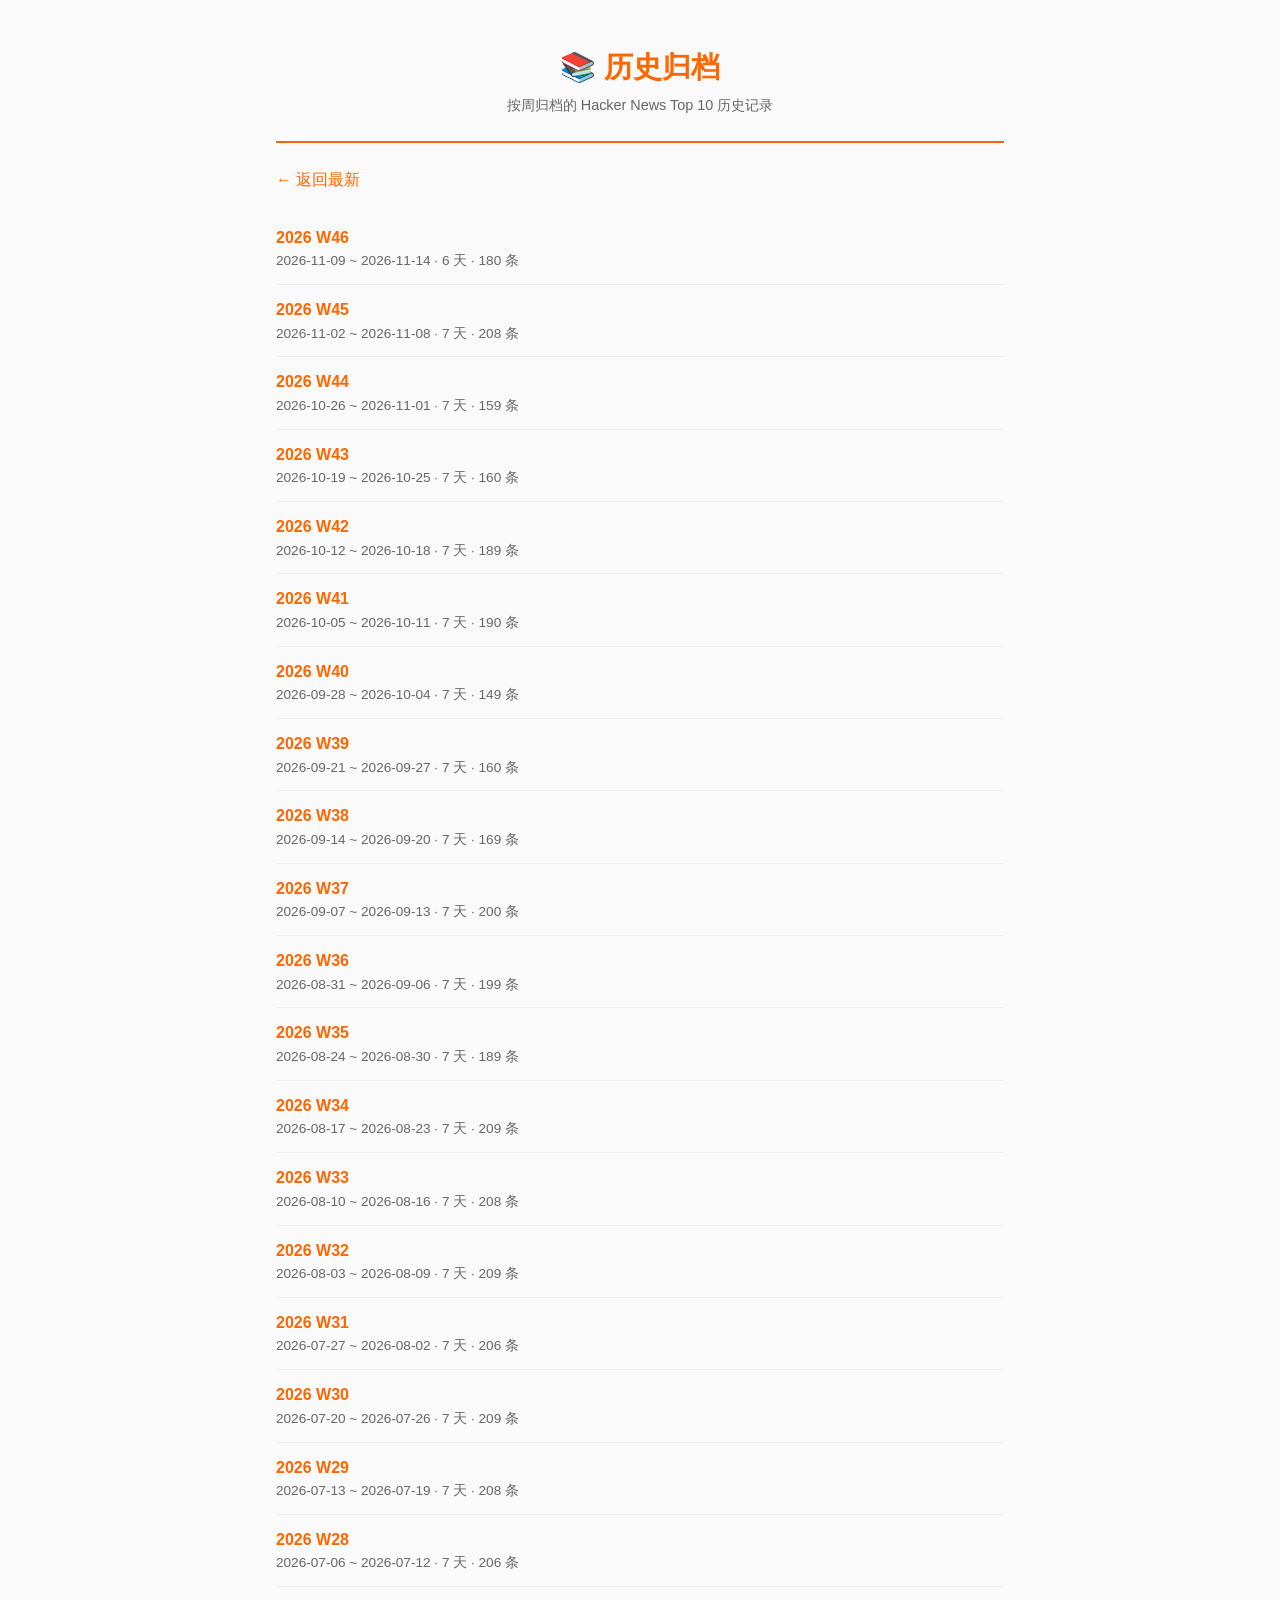
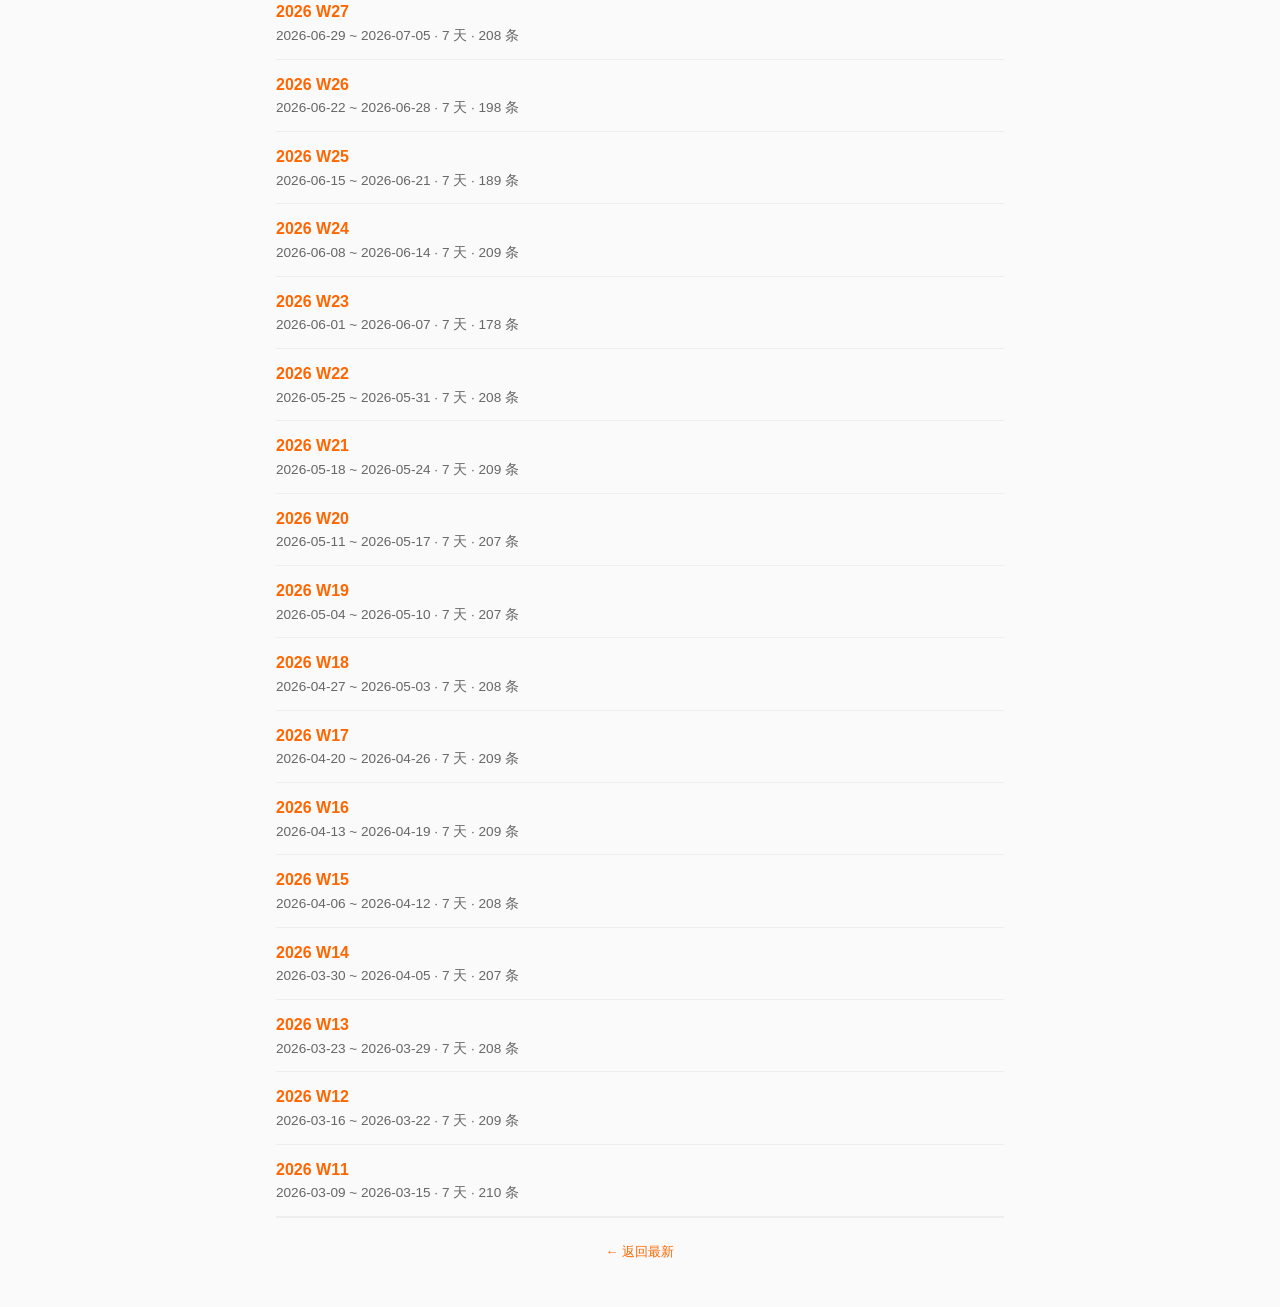
==== hn/history/index.html @ 6e71a52e "📰 Update HN Top 10 - 2026-11-22 02:37" ====
<!DOCTYPE html>
<html lang="zh-CN">
<head>
  <meta charset="UTF-8">
  <meta name="viewport" content="width=device-width, initial-scale=1.0">
  <title>HN Daily - 历史归档</title>
  <style>
    :root {
      --bg: #fafafa; --card-bg: #fff; --text: #1a1a1a;
      --text-secondary: #666; --accent: #ff6600; --border: #eee;
      --tag-bg: #fff3e6; --tag-text: #cc5200;
    }
    @media (prefers-color-scheme: dark) {
      :root {
        --bg: #1a1a1a; --card-bg: #2a2a2a; --text: #e0e0e0;
        --text-secondary: #999; --border: #333;
        --tag-bg: #3a2a1a; --tag-text: #ff9944;
      }
    }
    * { margin: 0; padding: 0; box-sizing: border-box; }
    body {
      font-family: -apple-system, BlinkMacSystemFont, "Segoe UI", Roboto, sans-serif;
      background: var(--bg); color: var(--text);
      line-height: 1.6; max-width: 760px; margin: 0 auto; padding: 20px 16px;
    }
    header { text-align: center; padding: 24px 0; border-bottom: 2px solid var(--accent); margin-bottom: 24px; }
    header h1 { font-size: 1.8em; color: var(--accent); }
    header p { color: var(--text-secondary); font-size: 0.9em; margin-top: 4px; }
    .date-nav { position: sticky; top: 0; z-index: 100; background: var(--bg); padding: 10px 0; margin-bottom: 16px; display: flex; gap: 8px; flex-wrap: wrap; justify-content: center; border-bottom: 1px solid var(--border); }
    .date-nav-item { display: inline-block; padding: 4px 14px; border-radius: 16px; background: var(--card-bg); color: var(--text); text-decoration: none; font-size: 0.85em; font-weight: 500; border: 1px solid var(--border); transition: all 0.15s; }
    .date-nav-item:hover, .date-nav-item:target { background: var(--accent); color: #fff; border-color: var(--accent); }
    .day-section { margin-bottom: 32px; scroll-margin-top: 60px; }
    .day-section > h2 { font-size: 1.2em; padding: 8px 0; border-bottom: 1px solid var(--border); margin-bottom: 12px; }
    .period { margin-bottom: 20px; }
    .period h3 { font-size: 1em; margin-bottom: 8px; display: flex; align-items: center; gap: 8px; }
    .update-time { font-size: 0.8em; color: var(--text-secondary); font-weight: normal; }
    .ai-summary { background: linear-gradient(135deg, var(--tag-bg), var(--card-bg)); border-radius: 10px; padding: 12px 16px; margin-bottom: 12px; font-size: 0.92em; line-height: 1.7; border: 1px solid var(--border); }
    .insights { background: var(--card-bg); border-left: 3px solid var(--accent); padding: 10px 14px; margin-bottom: 12px; border-radius: 0 8px 8px 0; font-size: 0.85em; }
    .insight-tags { margin-bottom: 4px; }
    .insight-stats { color: var(--text-secondary); }
    .insight-stats b { color: var(--accent); }
    .insight-domains { color: var(--text-secondary); margin-top: 2px; }
    .insight-domains code { background: var(--tag-bg); padding: 1px 5px; border-radius: 3px; font-size: 0.9em; }
    .tag { display: inline-block; background: var(--tag-bg); color: var(--tag-text); padding: 2px 8px; border-radius: 10px; font-size: 0.75em; font-weight: 500; }
    .tag-sm { display: inline-block; background: var(--tag-bg); color: var(--tag-text); padding: 1px 6px; border-radius: 8px; font-size: 0.7em; }
    .story-tags { margin-left: 4px; }
    .story { display: flex; align-items: flex-start; gap: 12px; padding: 10px 12px; background: var(--card-bg); border-radius: 8px; margin-bottom: 6px; transition: transform 0.1s; }
    .story:hover { transform: translateX(4px); }
    .rank { font-size: 1.1em; font-weight: bold; color: var(--accent); min-width: 24px; text-align: center; padding-top: 2px; }
    .story-content { flex: 1; min-width: 0; }
    .story-title { color: var(--text); text-decoration: none; font-weight: 500; font-size: 0.95em; display: inline; }
    .story-title:hover { color: var(--accent); }
    .story-summary { color: var(--text-secondary); font-size: 0.83em; margin-top: 3px; line-height: 1.5; }
    .story-meta { display: flex; flex-wrap: wrap; gap: 10px; font-size: 0.8em; color: var(--text-secondary); margin-top: 4px; }
    .story-meta a { color: var(--text-secondary); text-decoration: none; }
    .story-meta a:hover { color: var(--accent); }
    .score { color: var(--accent); font-weight: 500; }
    .domain { font-size: 0.9em; }
    .trending-section { background: var(--card-bg); border-radius: 12px; padding: 20px; margin-bottom: 32px; border: 1px solid var(--border); }
    .trending-section > h2 { font-size: 1.2em; margin-bottom: 16px; }
    .trending-block { margin-bottom: 18px; }
    .trending-block h3 { font-size: 1em; margin-bottom: 8px; }
    .trending-item { padding: 8px 0; border-bottom: 1px solid var(--border); }
    .trending-item:last-child { border-bottom: none; }
    .trending-item a { color: var(--text); text-decoration: none; font-weight: 500; }
    .trending-item a:hover { color: var(--accent); }
    .trending-meta { font-size: 0.8em; color: var(--text-secondary); margin-top: 2px; }
    .trending-timeline { font-size: 0.75em; color: var(--text-secondary); margin-top: 4px; word-break: break-all; }
    .trending-count { font-size: 0.8em; color: var(--text-secondary); }
    .topic-stories { margin-top: 4px; }
    .topic-story { font-size: 0.85em; padding: 2px 0; }
    .topic-story a { font-weight: normal; }
    .history-link { text-align: center; margin: 24px 0; }
    .history-link a { color: var(--accent); text-decoration: none; font-weight: 500; padding: 8px 20px; border: 1px solid var(--accent); border-radius: 20px; }
    .history-link a:hover { background: var(--accent); color: #fff; }
    footer { text-align: center; padding: 24px 0; color: var(--text-secondary); font-size: 0.8em; border-top: 1px solid var(--border); }
    footer a { color: var(--accent); text-decoration: none; }
    .history-week { padding: 12px 0; border-bottom: 1px solid var(--border); }
    .history-week h3 { font-size: 1em; color: var(--accent); }
    .history-meta { font-size: 0.85em; color: var(--text-secondary); }
    .back-link { margin-bottom: 20px; }
    .back-link a { color: var(--accent); text-decoration: none; }
</style>
</head>
<body>
  <header>
    <h1>📚 历史归档</h1>
    <p>按周归档的 Hacker News Top 10 历史记录</p>
  </header>
  <div class="back-link"><a href="../">← 返回最新</a></div>
  <main>

      <div class="history-week">
        <h3>2026 W46</h3>
        <div class="history-meta">2026-11-09 ~ 2026-11-14 · 6 天 · 180 条</div>
      </div>

      <div class="history-week">
        <h3>2026 W45</h3>
        <div class="history-meta">2026-11-02 ~ 2026-11-08 · 7 天 · 208 条</div>
      </div>

      <div class="history-week">
        <h3>2026 W44</h3>
        <div class="history-meta">2026-10-26 ~ 2026-11-01 · 7 天 · 159 条</div>
      </div>

      <div class="history-week">
        <h3>2026 W43</h3>
        <div class="history-meta">2026-10-19 ~ 2026-10-25 · 7 天 · 160 条</div>
      </div>

      <div class="history-week">
        <h3>2026 W42</h3>
        <div class="history-meta">2026-10-12 ~ 2026-10-18 · 7 天 · 189 条</div>
      </div>

      <div class="history-week">
        <h3>2026 W41</h3>
        <div class="history-meta">2026-10-05 ~ 2026-10-11 · 7 天 · 190 条</div>
      </div>

      <div class="history-week">
        <h3>2026 W40</h3>
        <div class="history-meta">2026-09-28 ~ 2026-10-04 · 7 天 · 149 条</div>
      </div>

      <div class="history-week">
        <h3>2026 W39</h3>
        <div class="history-meta">2026-09-21 ~ 2026-09-27 · 7 天 · 160 条</div>
      </div>

      <div class="history-week">
        <h3>2026 W38</h3>
        <div class="history-meta">2026-09-14 ~ 2026-09-20 · 7 天 · 169 条</div>
      </div>

      <div class="history-week">
        <h3>2026 W37</h3>
        <div class="history-meta">2026-09-07 ~ 2026-09-13 · 7 天 · 200 条</div>
      </div>

      <div class="history-week">
        <h3>2026 W36</h3>
        <div class="history-meta">2026-08-31 ~ 2026-09-06 · 7 天 · 199 条</div>
      </div>

      <div class="history-week">
        <h3>2026 W35</h3>
        <div class="history-meta">2026-08-24 ~ 2026-08-30 · 7 天 · 189 条</div>
      </div>

      <div class="history-week">
        <h3>2026 W34</h3>
        <div class="history-meta">2026-08-17 ~ 2026-08-23 · 7 天 · 209 条</div>
      </div>

      <div class="history-week">
        <h3>2026 W33</h3>
        <div class="history-meta">2026-08-10 ~ 2026-08-16 · 7 天 · 208 条</div>
      </div>

      <div class="history-week">
        <h3>2026 W32</h3>
        <div class="history-meta">2026-08-03 ~ 2026-08-09 · 7 天 · 209 条</div>
      </div>

      <div class="history-week">
        <h3>2026 W31</h3>
        <div class="history-meta">2026-07-27 ~ 2026-08-02 · 7 天 · 206 条</div>
      </div>

      <div class="history-week">
        <h3>2026 W30</h3>
        <div class="history-meta">2026-07-20 ~ 2026-07-26 · 7 天 · 209 条</div>
      </div>

      <div class="history-week">
        <h3>2026 W29</h3>
        <div class="history-meta">2026-07-13 ~ 2026-07-19 · 7 天 · 208 条</div>
      </div>

      <div class="history-week">
        <h3>2026 W28</h3>
        <div class="history-meta">2026-07-06 ~ 2026-07-12 · 7 天 · 206 条</div>
      </div>

      <div class="history-week">
        <h3>2026 W27</h3>
        <div class="history-meta">2026-06-29 ~ 2026-07-05 · 7 天 · 208 条</div>
      </div>

      <div class="history-week">
        <h3>2026 W26</h3>
        <div class="history-meta">2026-06-22 ~ 2026-06-28 · 7 天 · 198 条</div>
      </div>

      <div class="history-week">
        <h3>2026 W25</h3>
        <div class="history-meta">2026-06-15 ~ 2026-06-21 · 7 天 · 189 条</div>
      </div>

      <div class="history-week">
        <h3>2026 W24</h3>
        <div class="history-meta">2026-06-08 ~ 2026-06-14 · 7 天 · 209 条</div>
      </div>

      <div class="history-week">
        <h3>2026 W23</h3>
        <div class="history-meta">2026-06-01 ~ 2026-06-07 · 7 天 · 178 条</div>
      </div>

      <div class="history-week">
        <h3>2026 W22</h3>
        <div class="history-meta">2026-05-25 ~ 2026-05-31 · 7 天 · 208 条</div>
      </div>

      <div class="history-week">
        <h3>2026 W21</h3>
        <div class="history-meta">2026-05-18 ~ 2026-05-24 · 7 天 · 209 条</div>
      </div>

      <div class="history-week">
        <h3>2026 W20</h3>
        <div class="history-meta">2026-05-11 ~ 2026-05-17 · 7 天 · 207 条</div>
      </div>

      <div class="history-week">
        <h3>2026 W19</h3>
        <div class="history-meta">2026-05-04 ~ 2026-05-10 · 7 天 · 207 条</div>
      </div>

      <div class="history-week">
        <h3>2026 W18</h3>
        <div class="history-meta">2026-04-27 ~ 2026-05-03 · 7 天 · 208 条</div>
      </div>

      <div class="history-week">
        <h3>2026 W17</h3>
        <div class="history-meta">2026-04-20 ~ 2026-04-26 · 7 天 · 209 条</div>
      </div>

      <div class="history-week">
        <h3>2026 W16</h3>
        <div class="history-meta">2026-04-13 ~ 2026-04-19 · 7 天 · 209 条</div>
      </div>

      <div class="history-week">
        <h3>2026 W15</h3>
        <div class="history-meta">2026-04-06 ~ 2026-04-12 · 7 天 · 208 条</div>
      </div>

      <div class="history-week">
        <h3>2026 W14</h3>
        <div class="history-meta">2026-03-30 ~ 2026-04-05 · 7 天 · 207 条</div>
      </div>

      <div class="history-week">
        <h3>2026 W13</h3>
        <div class="history-meta">2026-03-23 ~ 2026-03-29 · 7 天 · 208 条</div>
      </div>

      <div class="history-week">
        <h3>2026 W12</h3>
        <div class="history-meta">2026-03-16 ~ 2026-03-22 · 7 天 · 209 条</div>
      </div>

      <div class="history-week">
        <h3>2026 W11</h3>
        <div class="history-meta">2026-03-09 ~ 2026-03-15 · 7 天 · 210 条</div>
      </div>
  </main>
  <footer>
    <a href="../">← 返回最新</a>
  </footer>
</body>
</html>
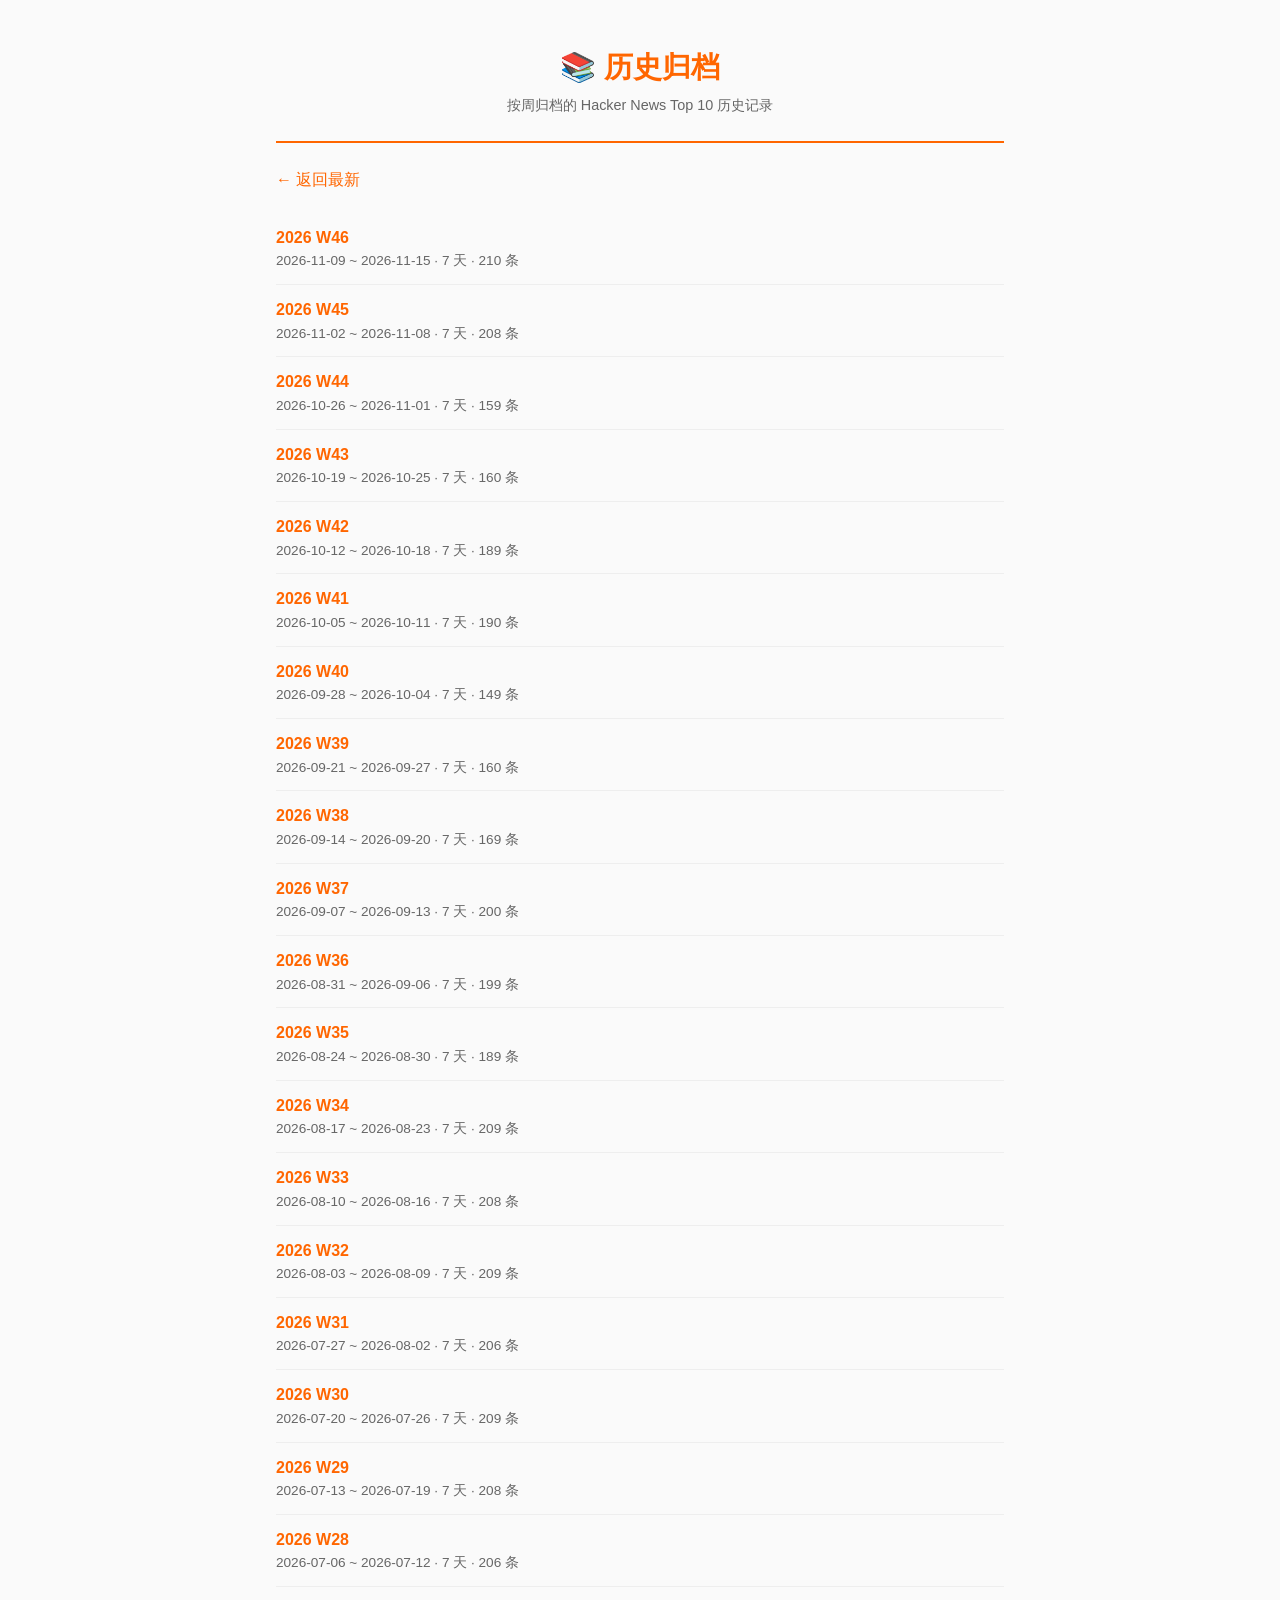
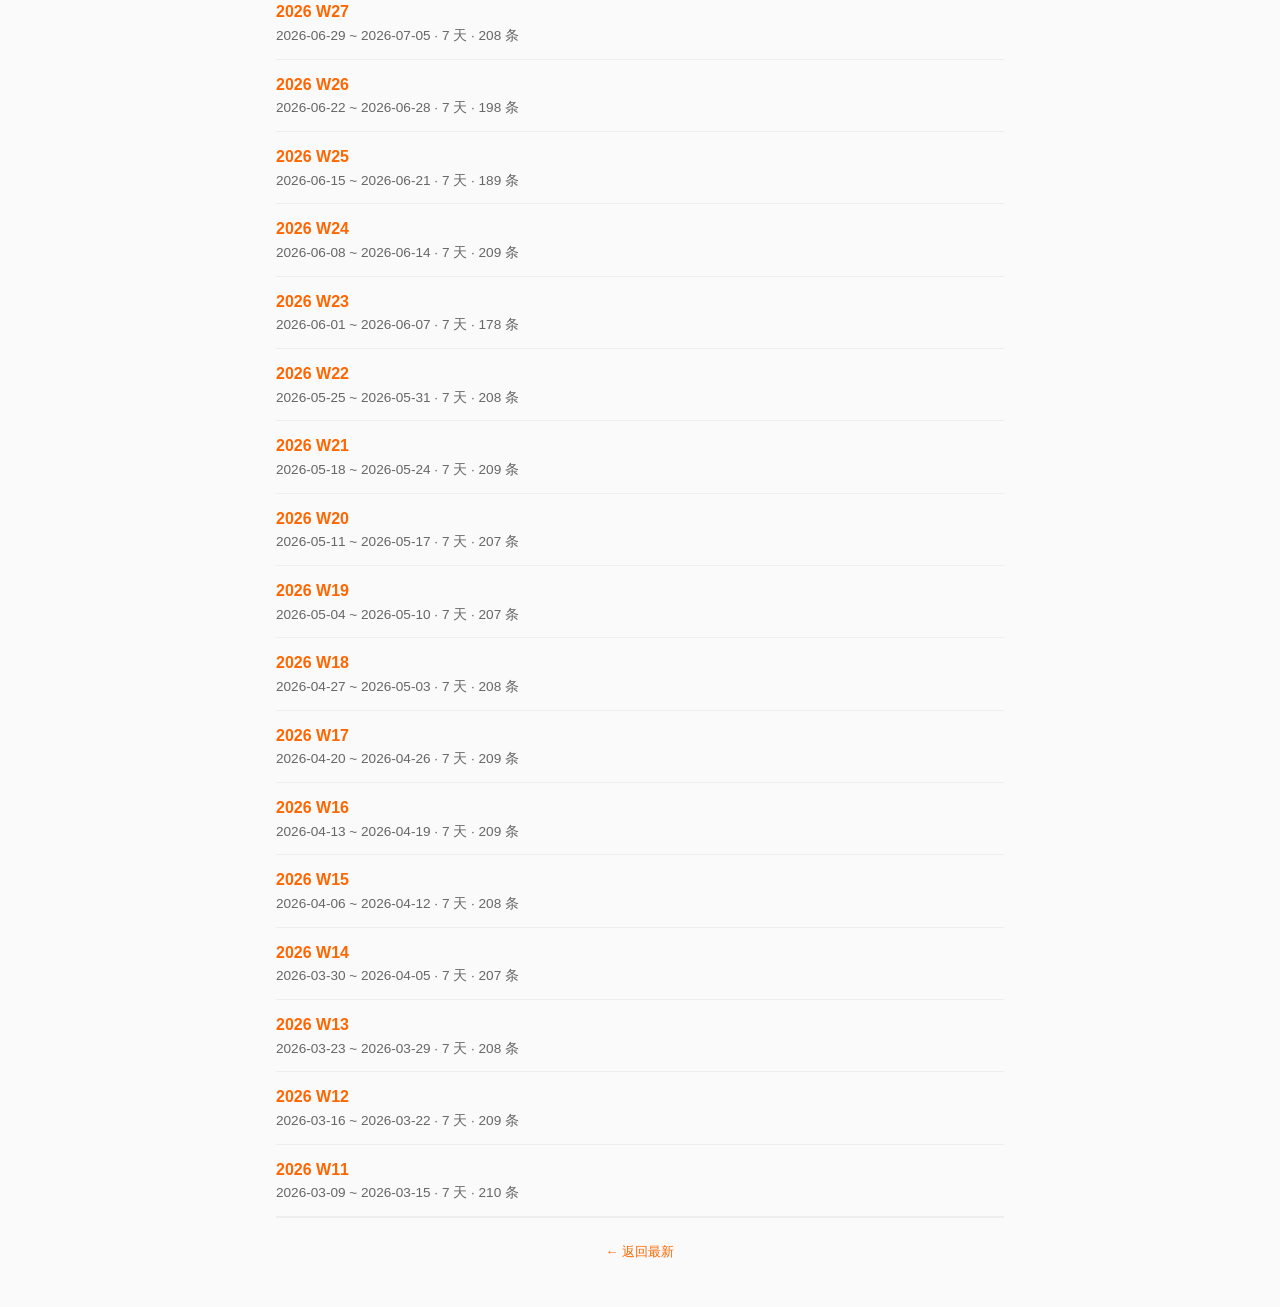
==== commit 1ff54747: "📰 Update HN Top 10 - 2026-11-23 02:57" ====
--- a/hn/history/index.html
+++ b/hn/history/index.html
@@ -92,7 +92,7 @@
 
       <div class="history-week">
         <h3>2026 W46</h3>
-        <div class="history-meta">2026-11-09 ~ 2026-11-14 · 6 天 · 180 条</div>
+        <div class="history-meta">2026-11-09 ~ 2026-11-15 · 7 天 · 210 条</div>
       </div>
 
       <div class="history-week">
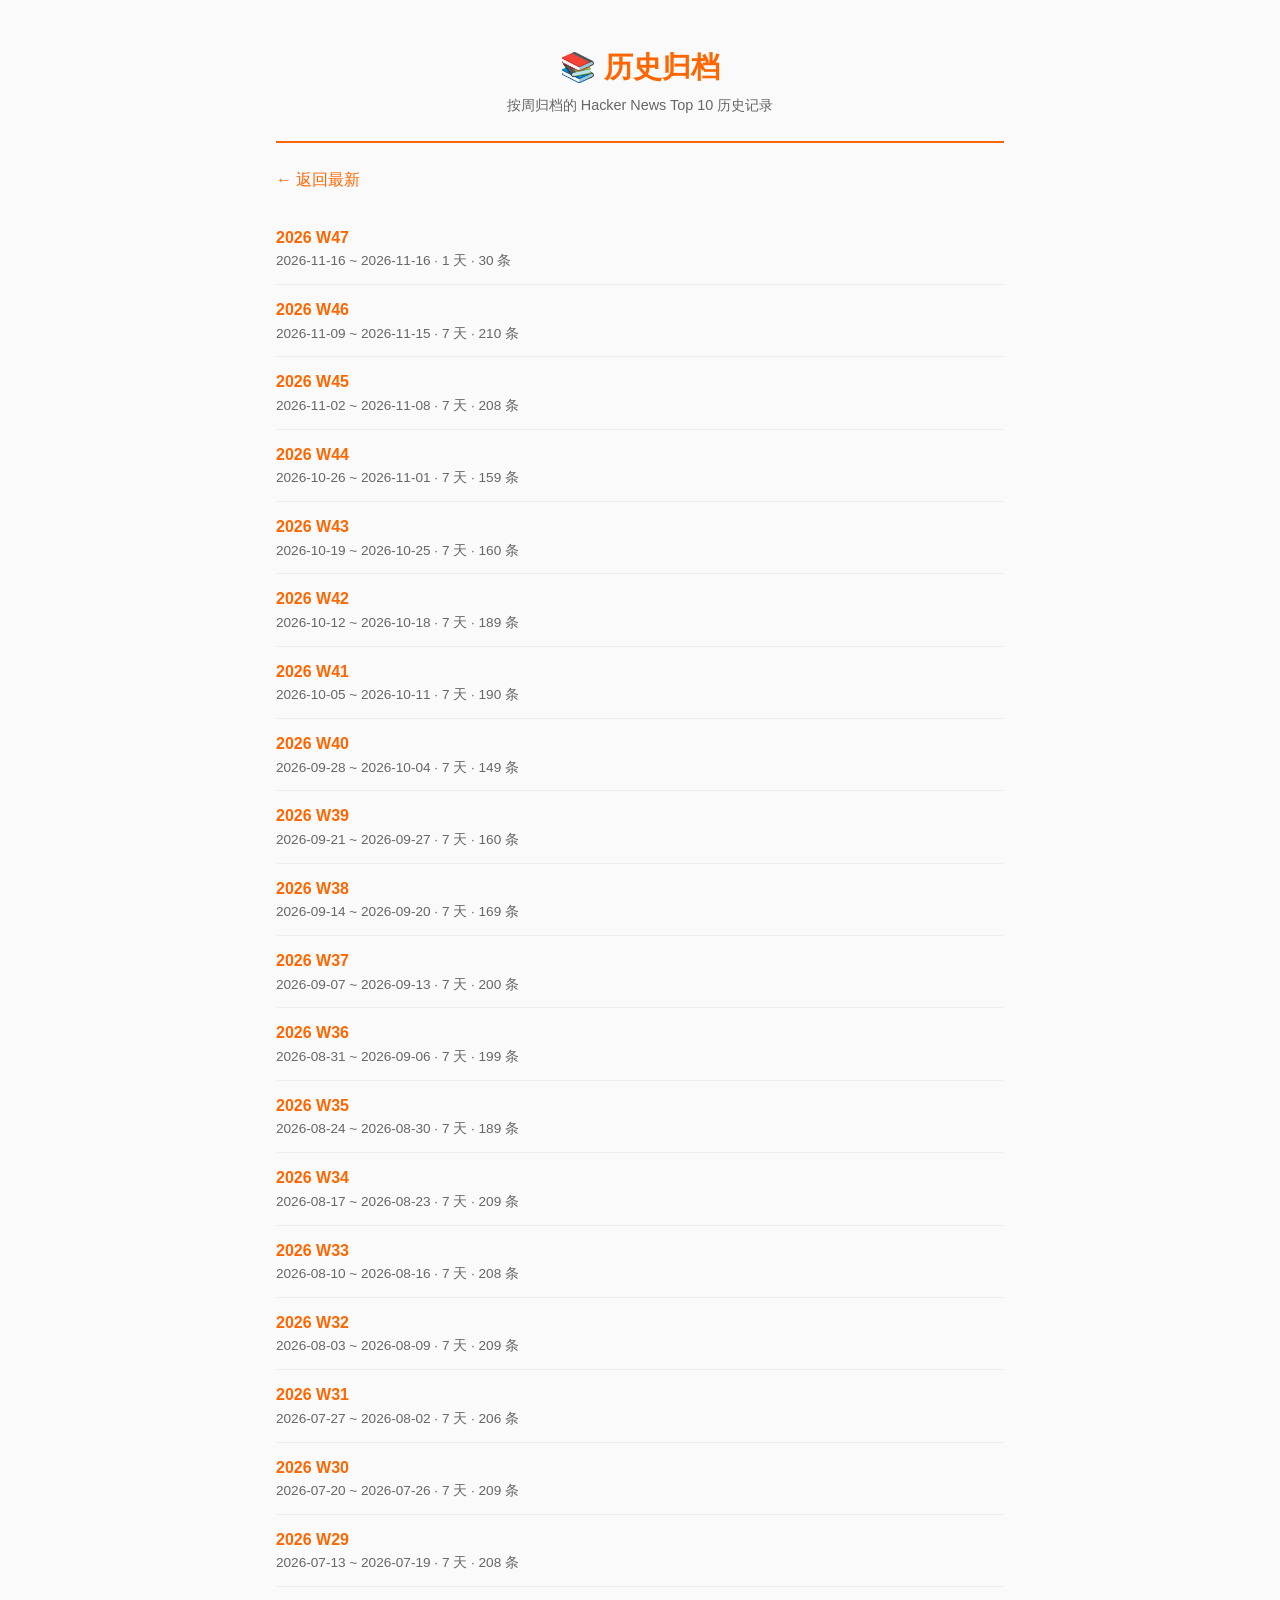
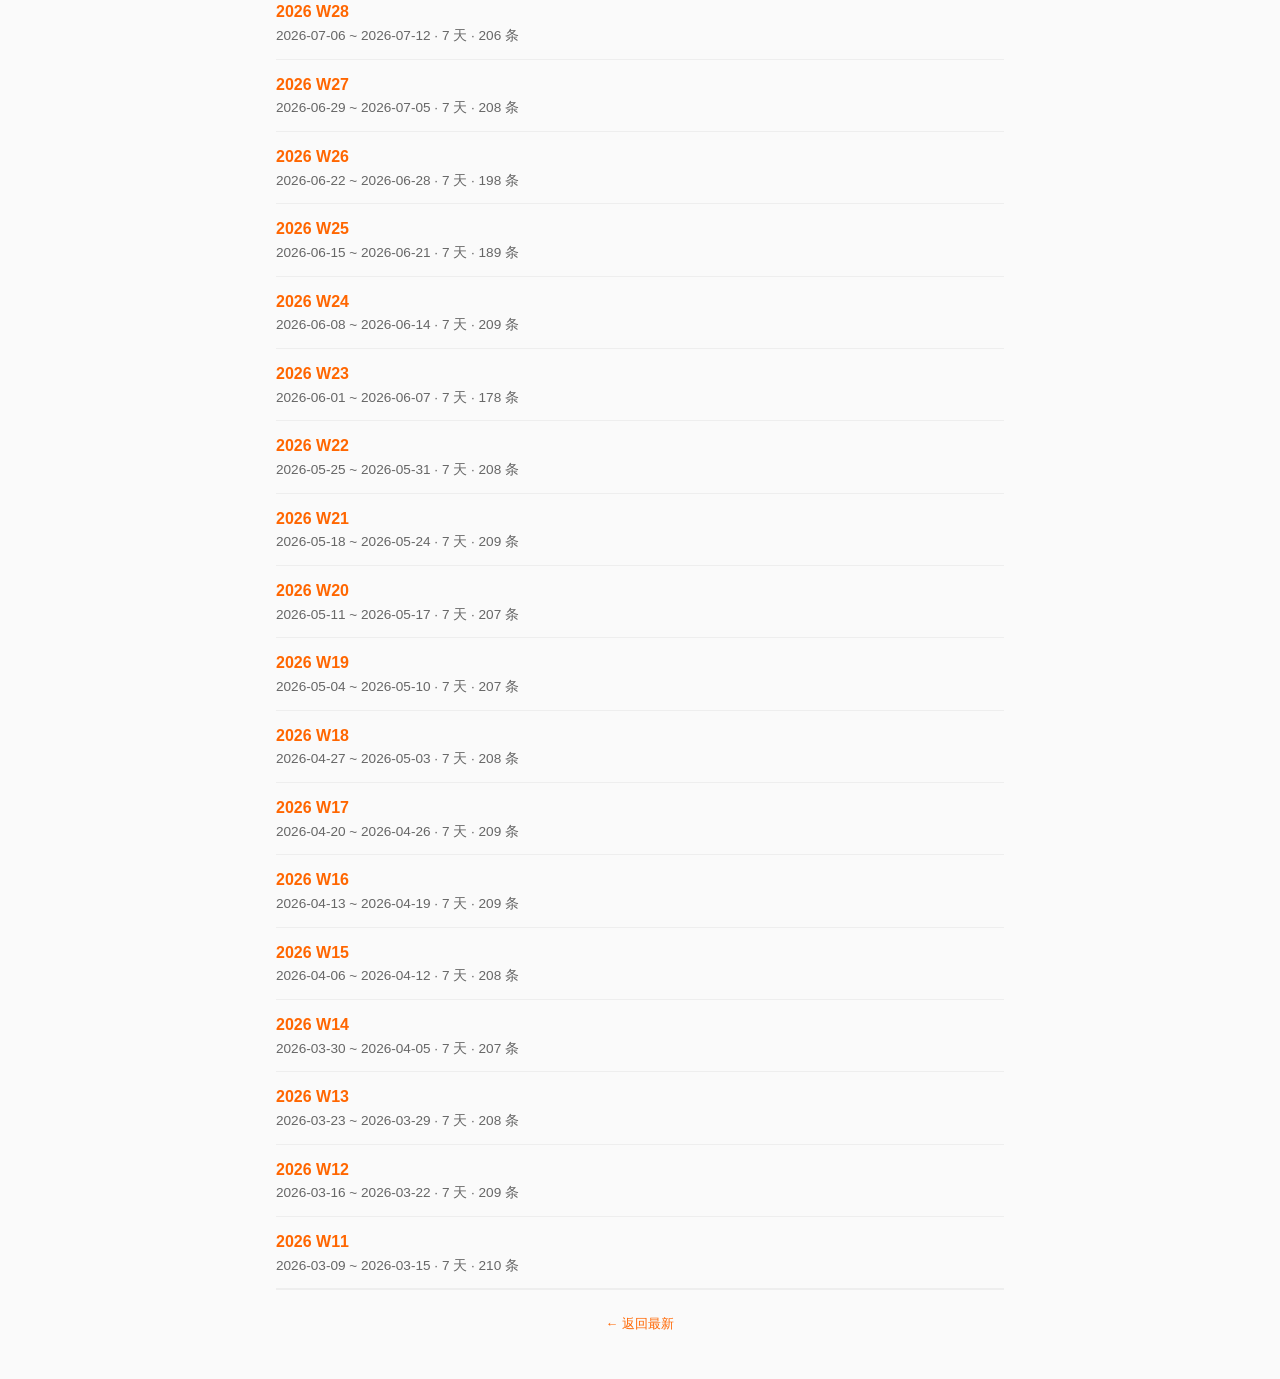
==== commit 14ac52a0: "📰 Update HN Top 10 - 2026-11-24 07:17" ====
--- a/hn/history/index.html
+++ b/hn/history/index.html
@@ -91,6 +91,11 @@
   <main>
 
       <div class="history-week">
+        <h3>2026 W47</h3>
+        <div class="history-meta">2026-11-16 ~ 2026-11-16 · 1 天 · 30 条</div>
+      </div>
+
+      <div class="history-week">
         <h3>2026 W46</h3>
         <div class="history-meta">2026-11-09 ~ 2026-11-15 · 7 天 · 210 条</div>
       </div>
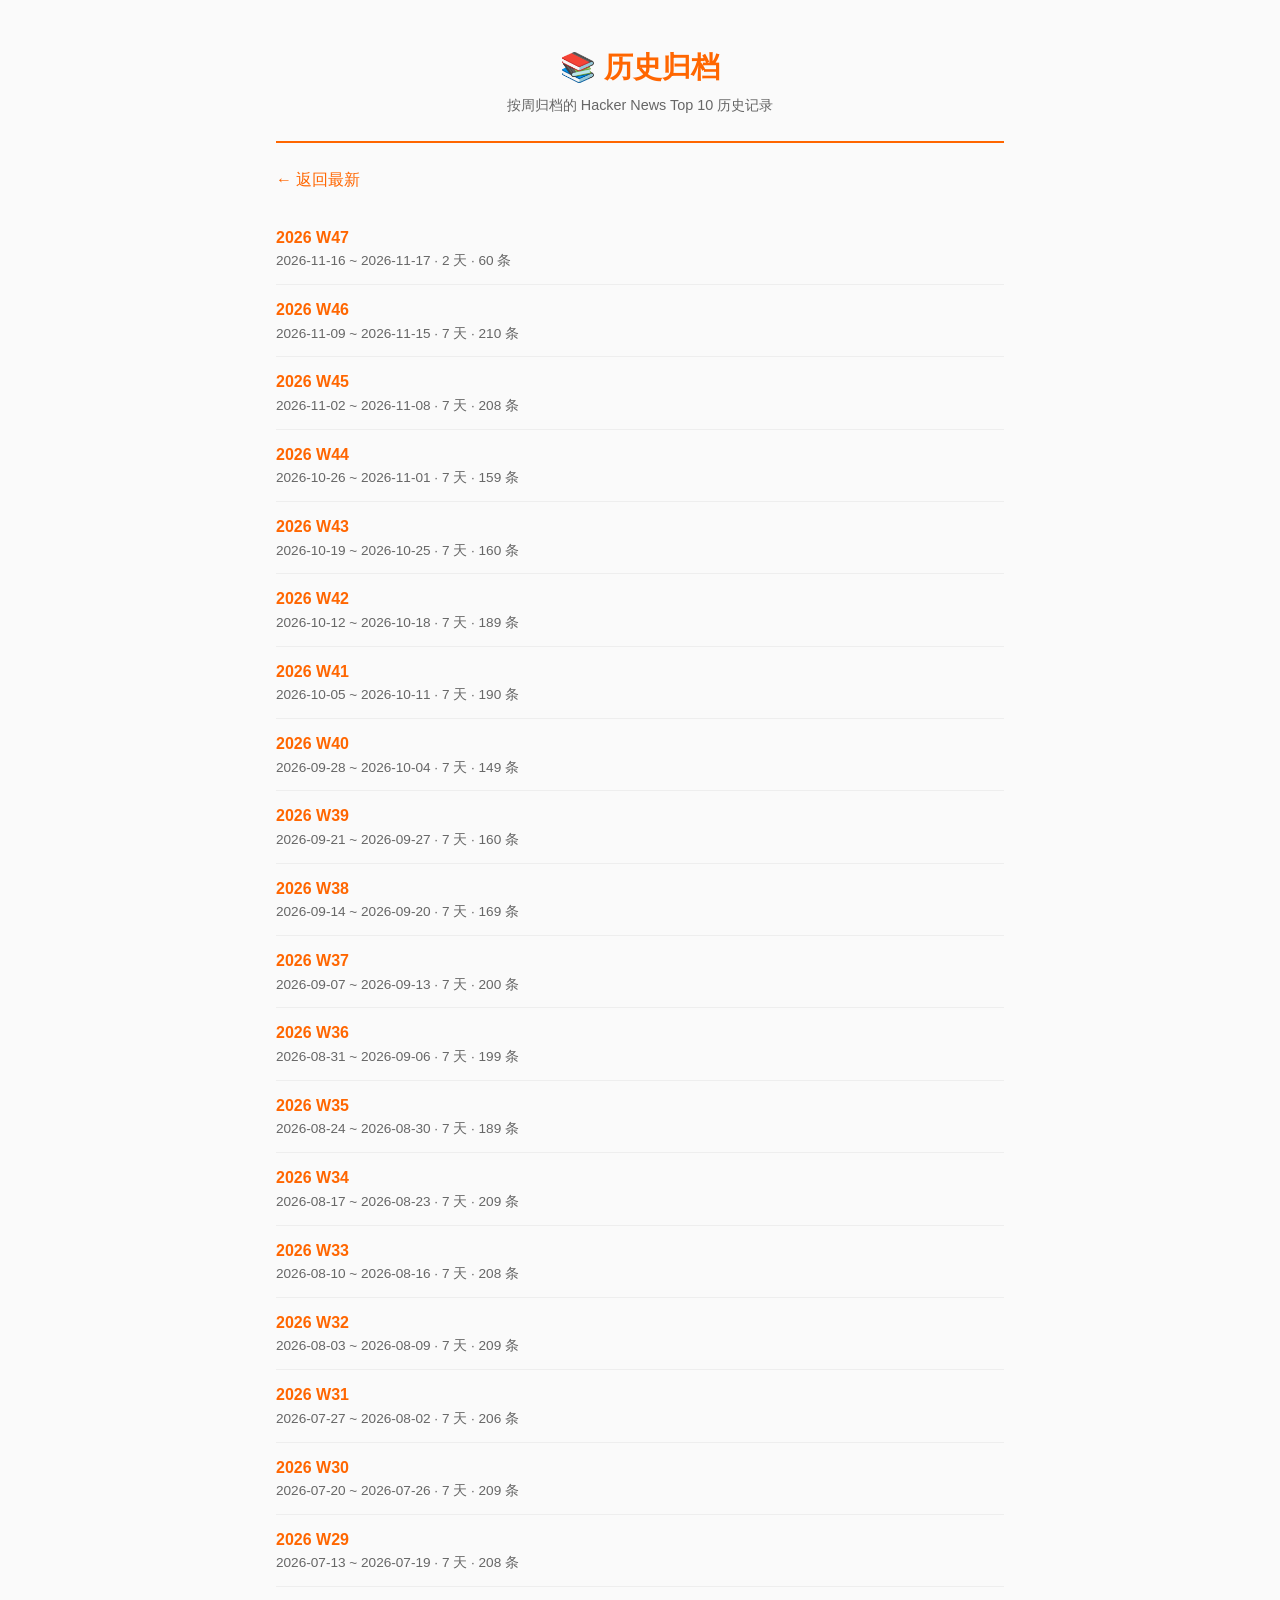
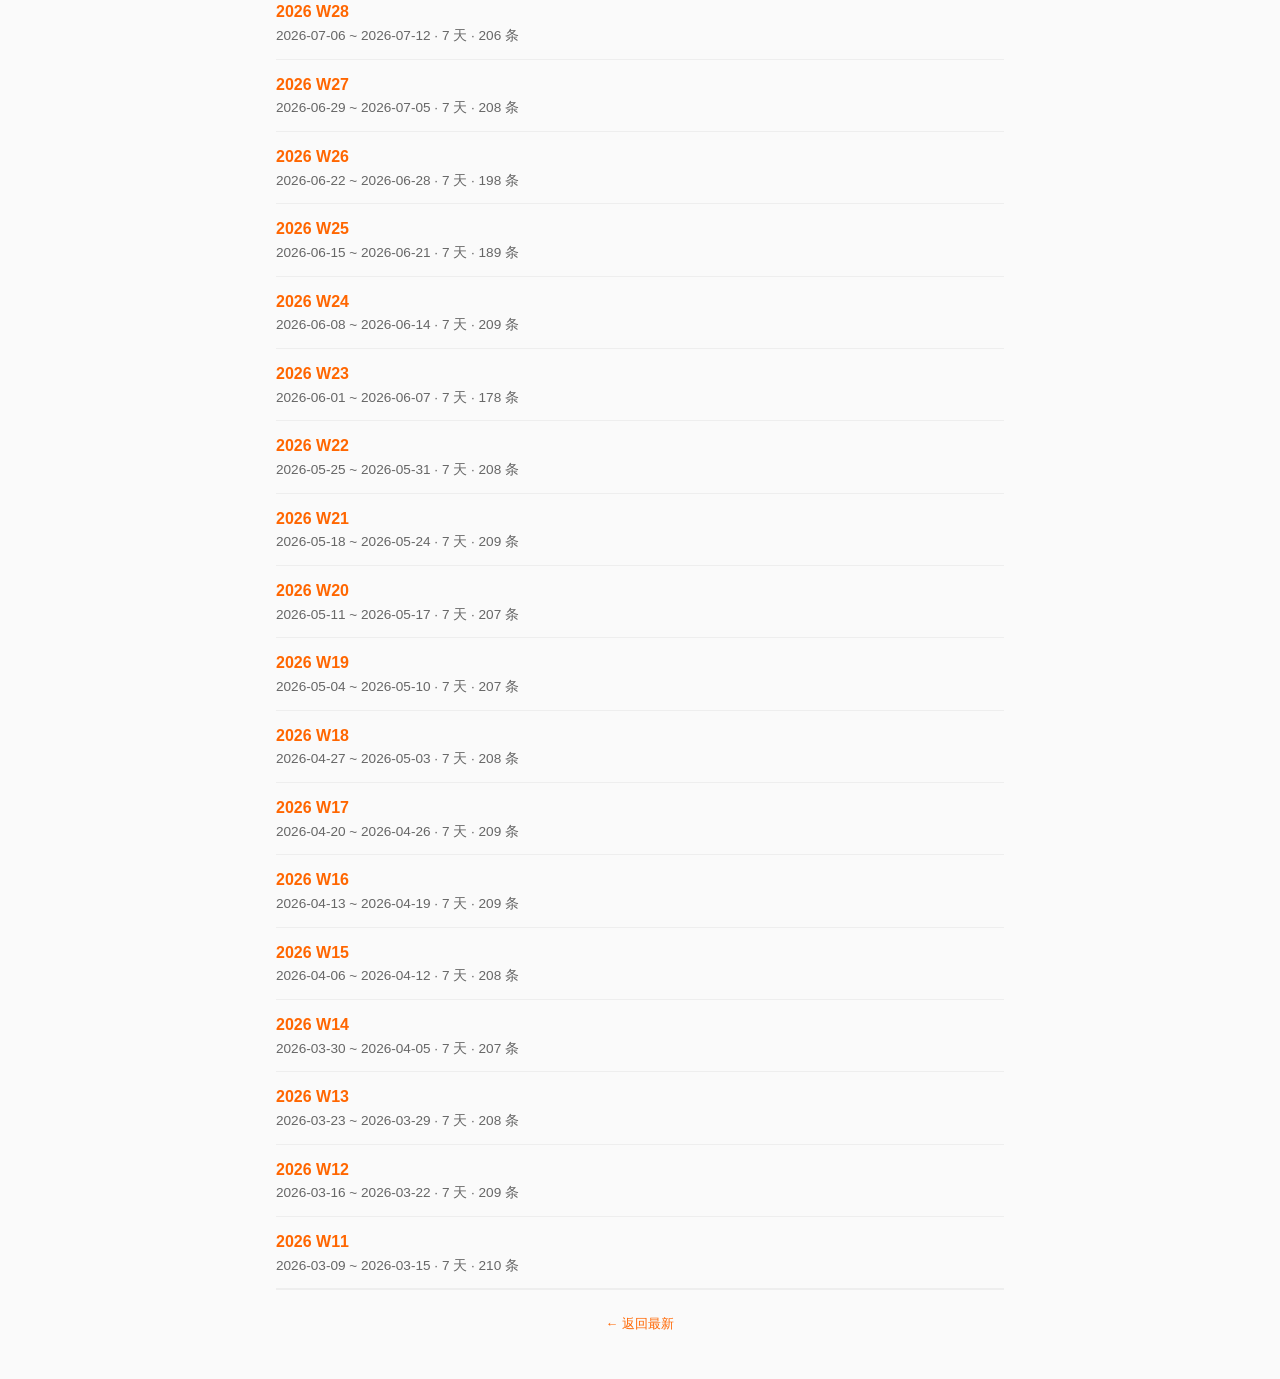
==== commit f47e693d: "📰 Update HN Top 10 - 2026-11-25 05:51" ====
--- a/hn/history/index.html
+++ b/hn/history/index.html
@@ -92,7 +92,7 @@
 
       <div class="history-week">
         <h3>2026 W47</h3>
-        <div class="history-meta">2026-11-16 ~ 2026-11-16 · 1 天 · 30 条</div>
+        <div class="history-meta">2026-11-16 ~ 2026-11-17 · 2 天 · 60 条</div>
       </div>
 
       <div class="history-week">
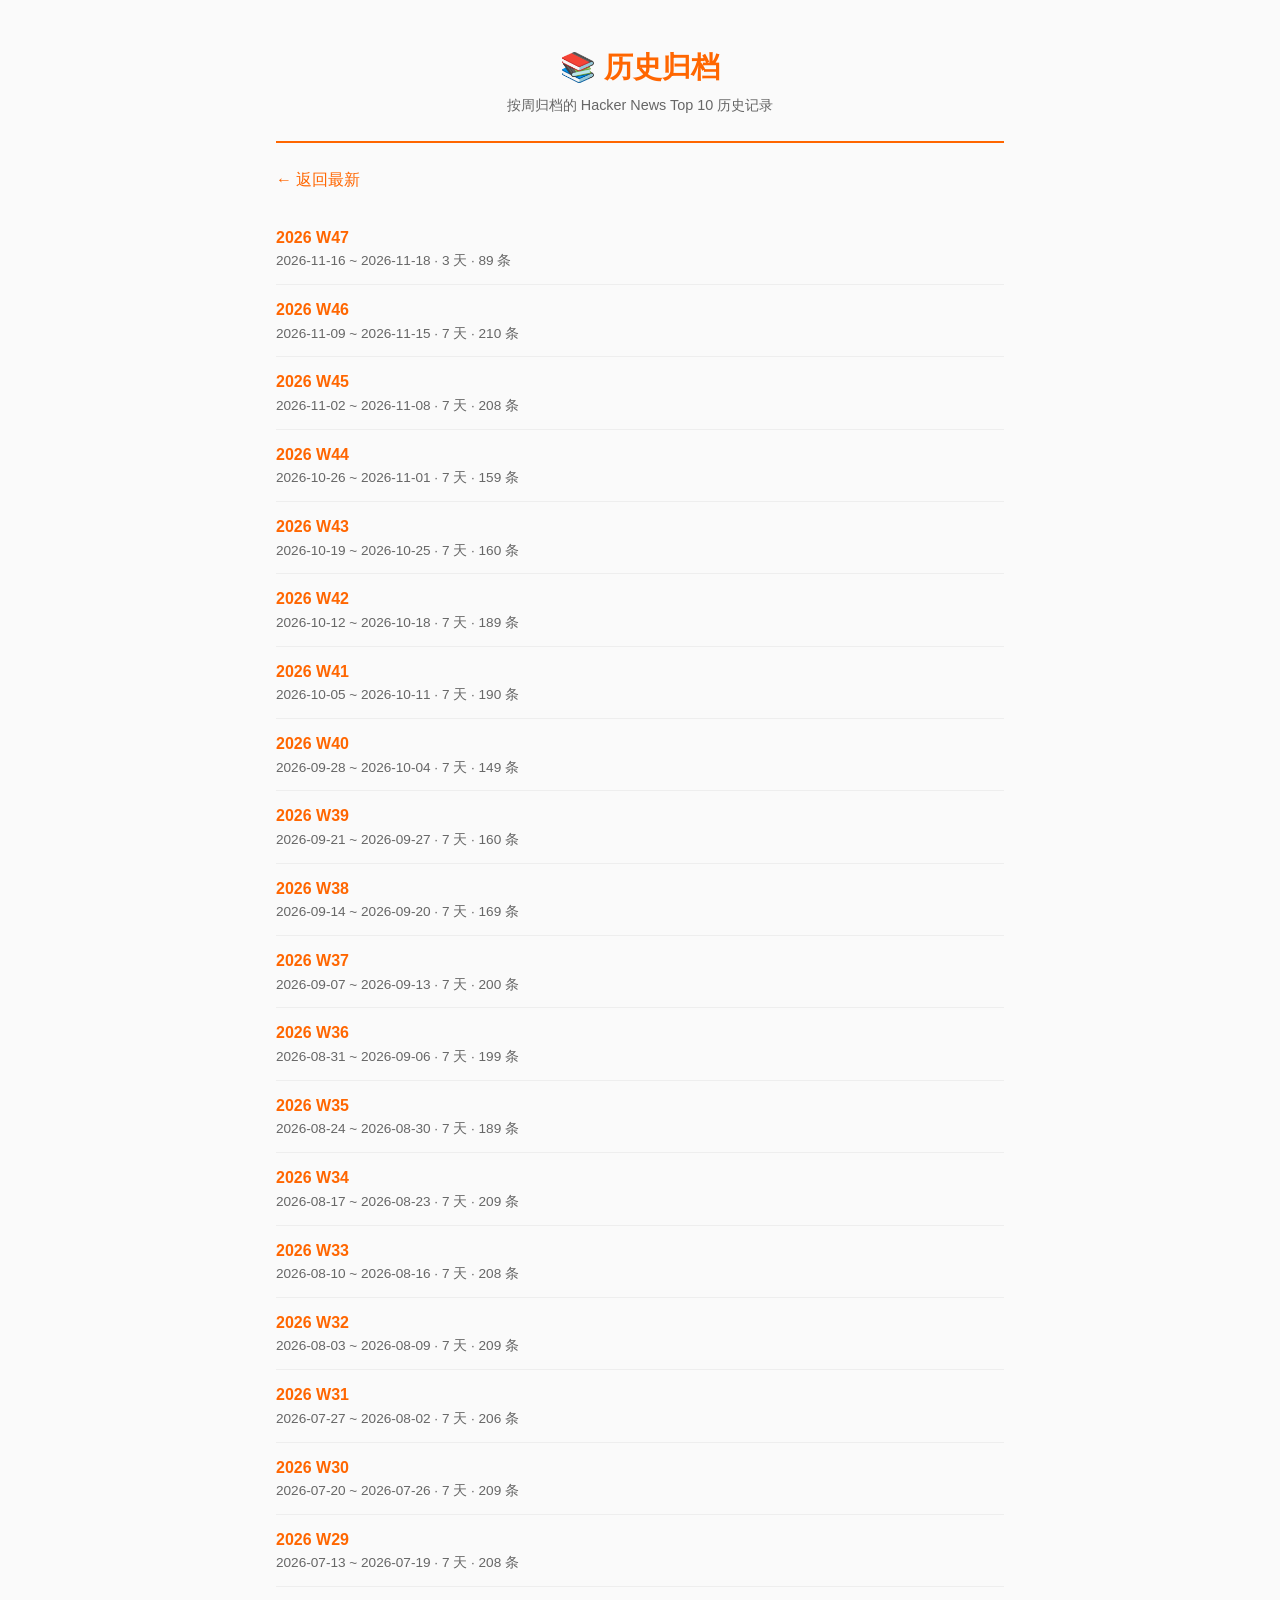
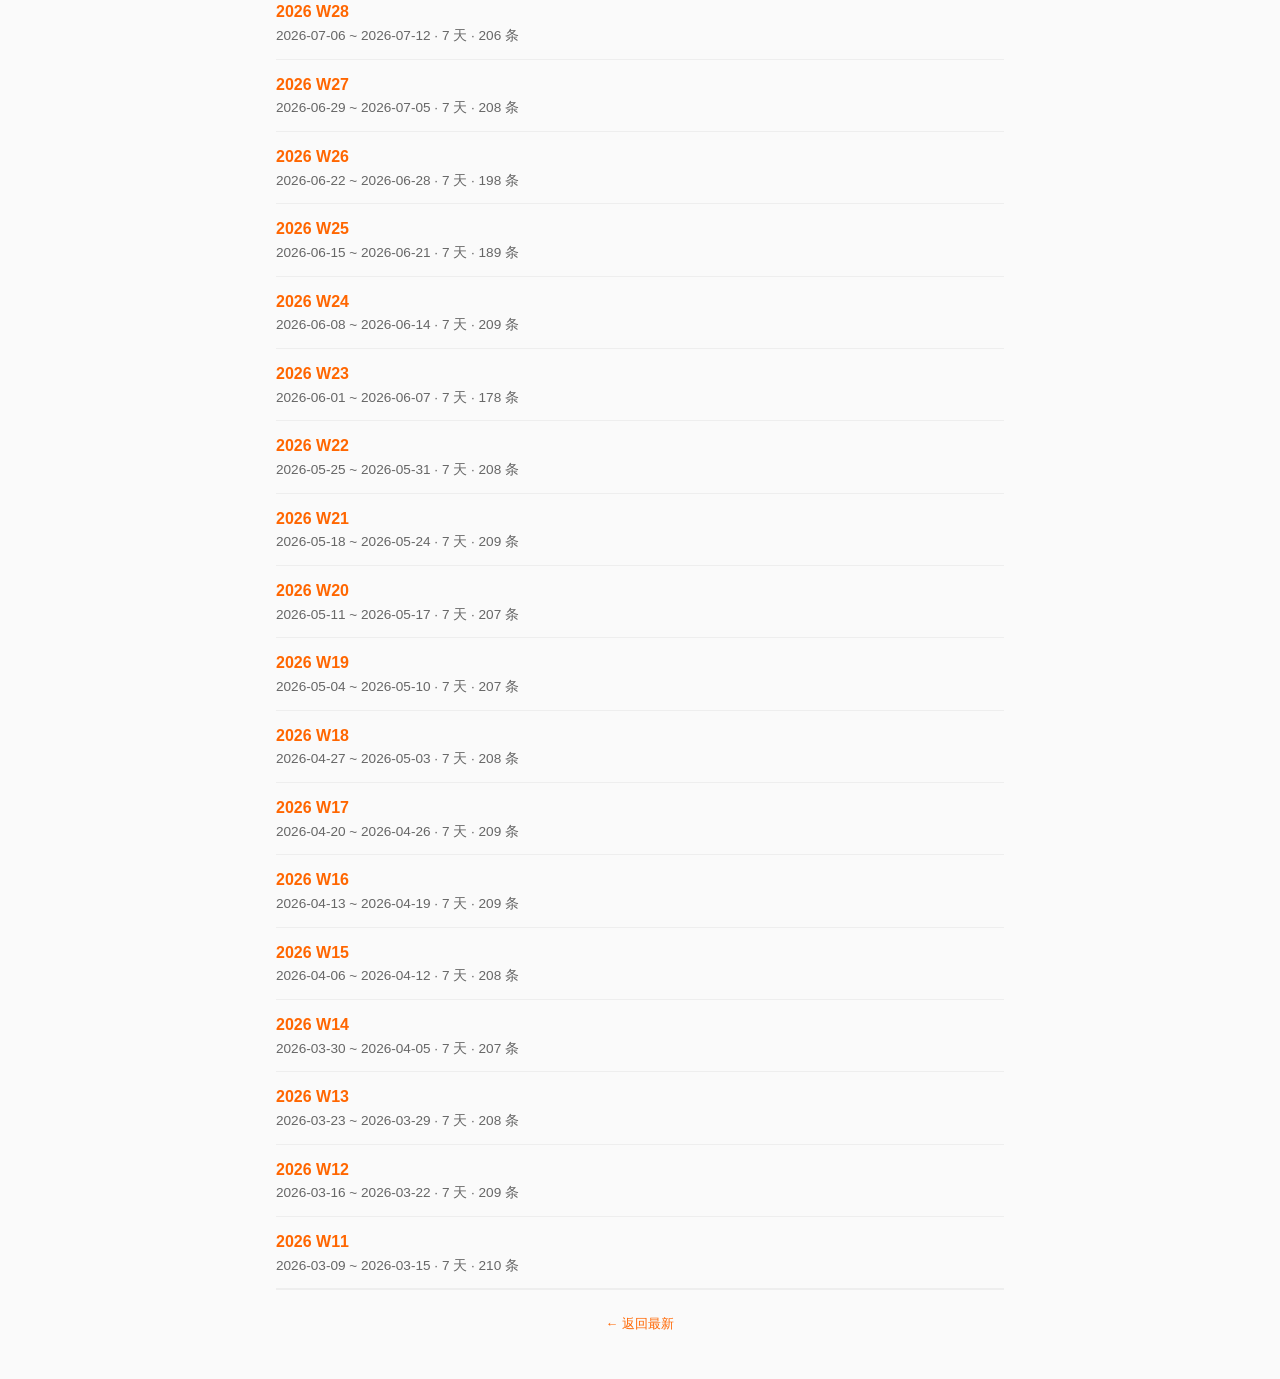
==== commit f2f412f7: "📰 Update HN Top 10 - 2026-11-26 04:59" ====
--- a/hn/history/index.html
+++ b/hn/history/index.html
@@ -92,7 +92,7 @@
 
       <div class="history-week">
         <h3>2026 W47</h3>
-        <div class="history-meta">2026-11-16 ~ 2026-11-17 · 2 天 · 60 条</div>
+        <div class="history-meta">2026-11-16 ~ 2026-11-18 · 3 天 · 89 条</div>
       </div>
 
       <div class="history-week">
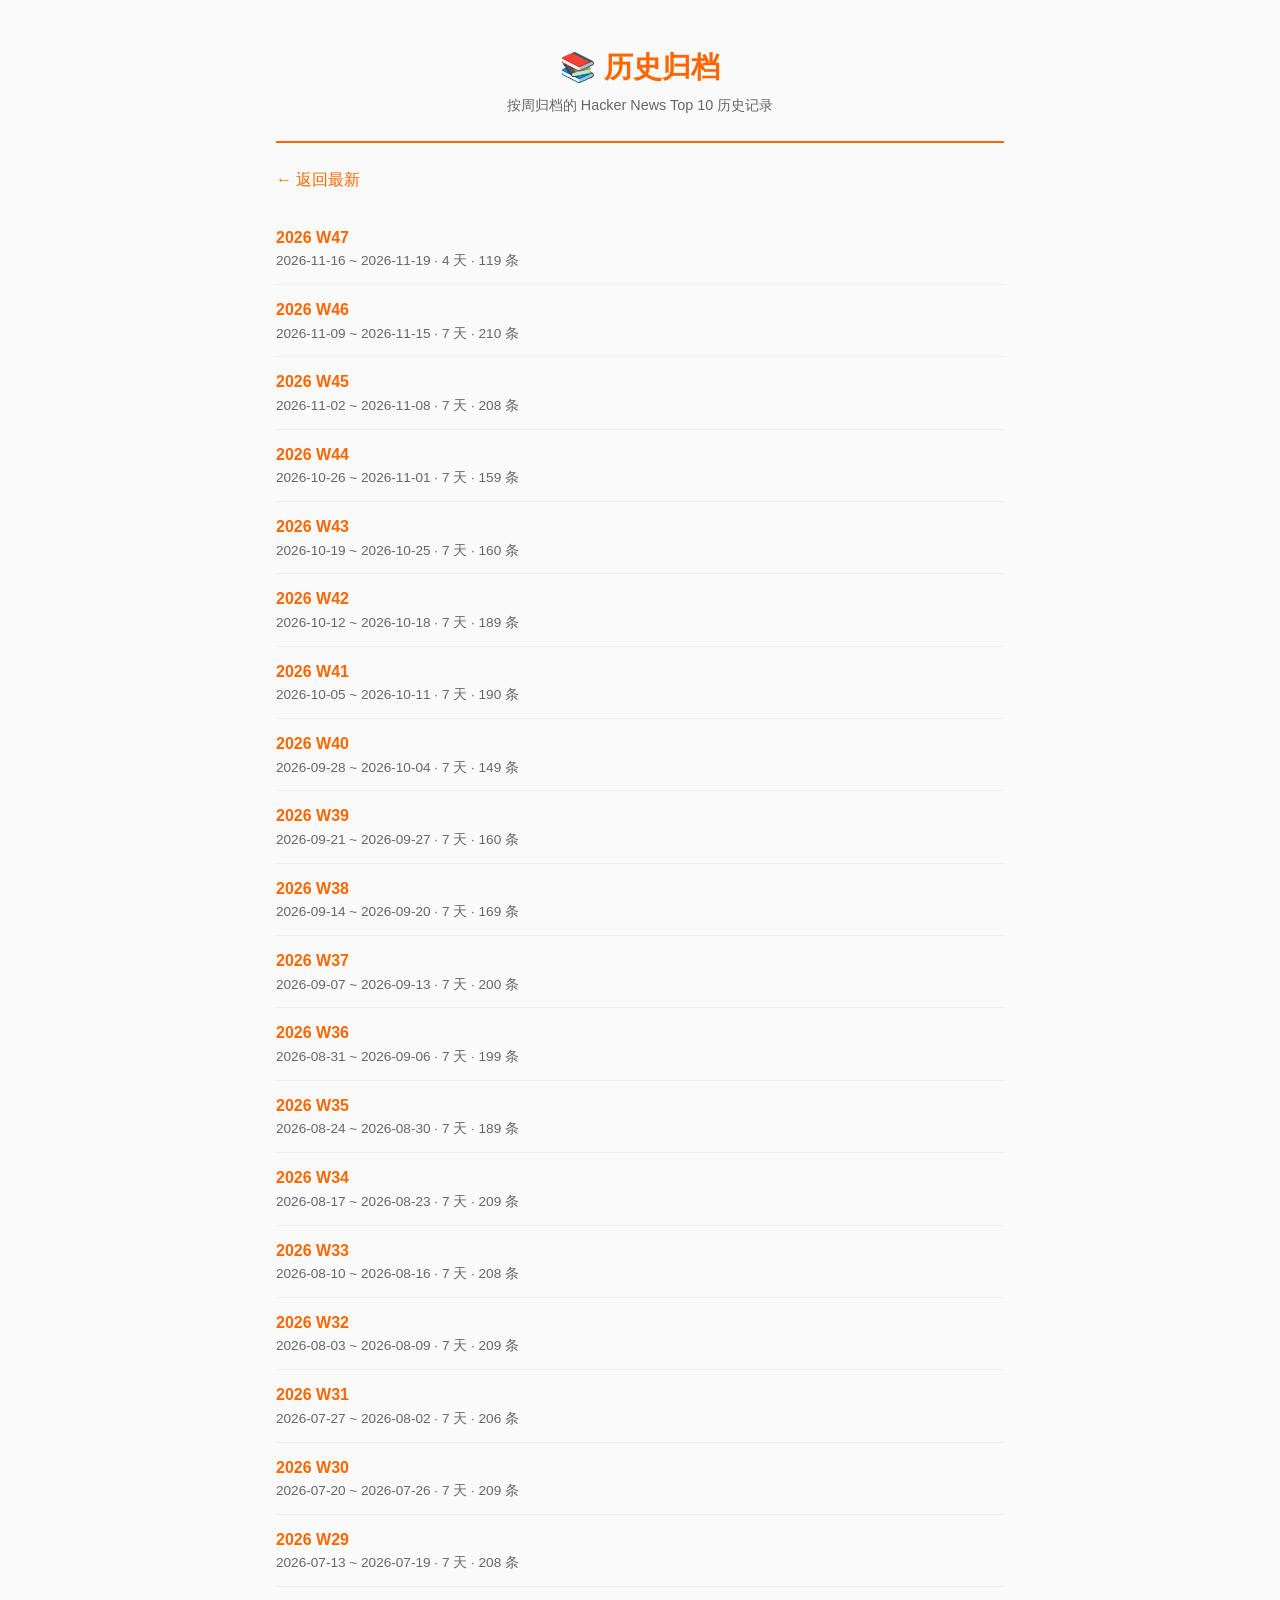
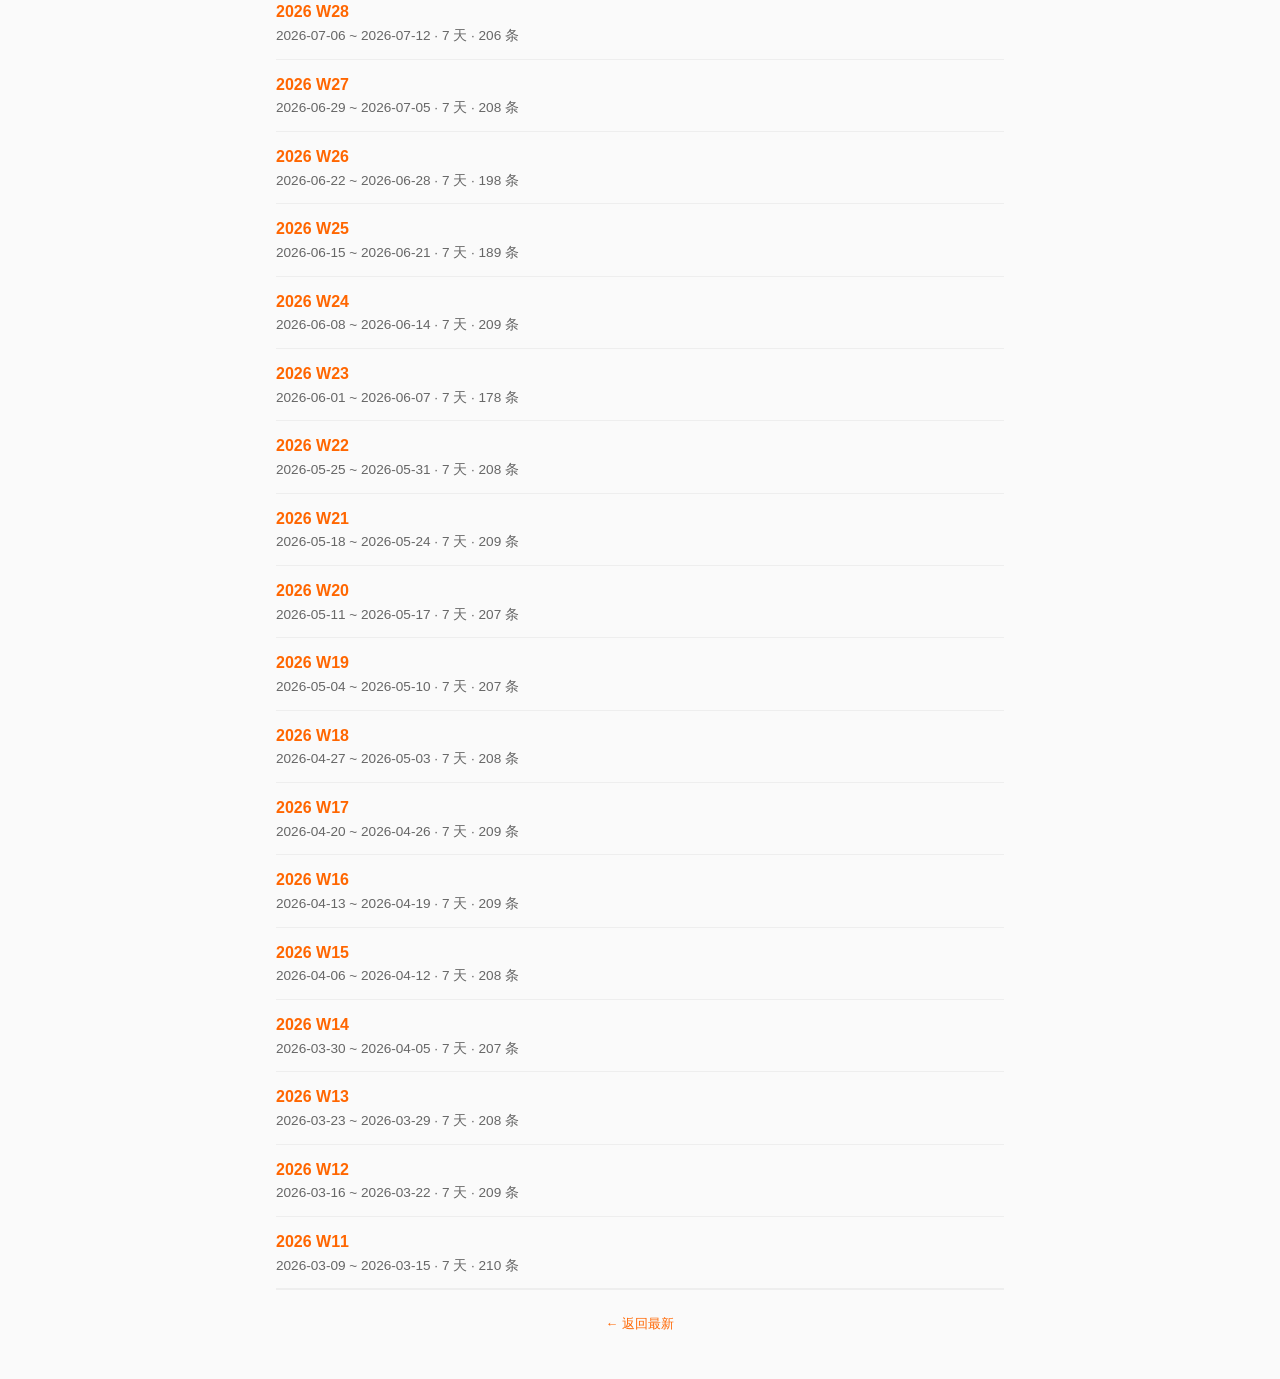
==== commit d87c3f87: "📰 Update HN Top 10 - 2026-11-27 04:51" ====
--- a/hn/history/index.html
+++ b/hn/history/index.html
@@ -92,7 +92,7 @@
 
       <div class="history-week">
         <h3>2026 W47</h3>
-        <div class="history-meta">2026-11-16 ~ 2026-11-18 · 3 天 · 89 条</div>
+        <div class="history-meta">2026-11-16 ~ 2026-11-19 · 4 天 · 119 条</div>
       </div>
 
       <div class="history-week">
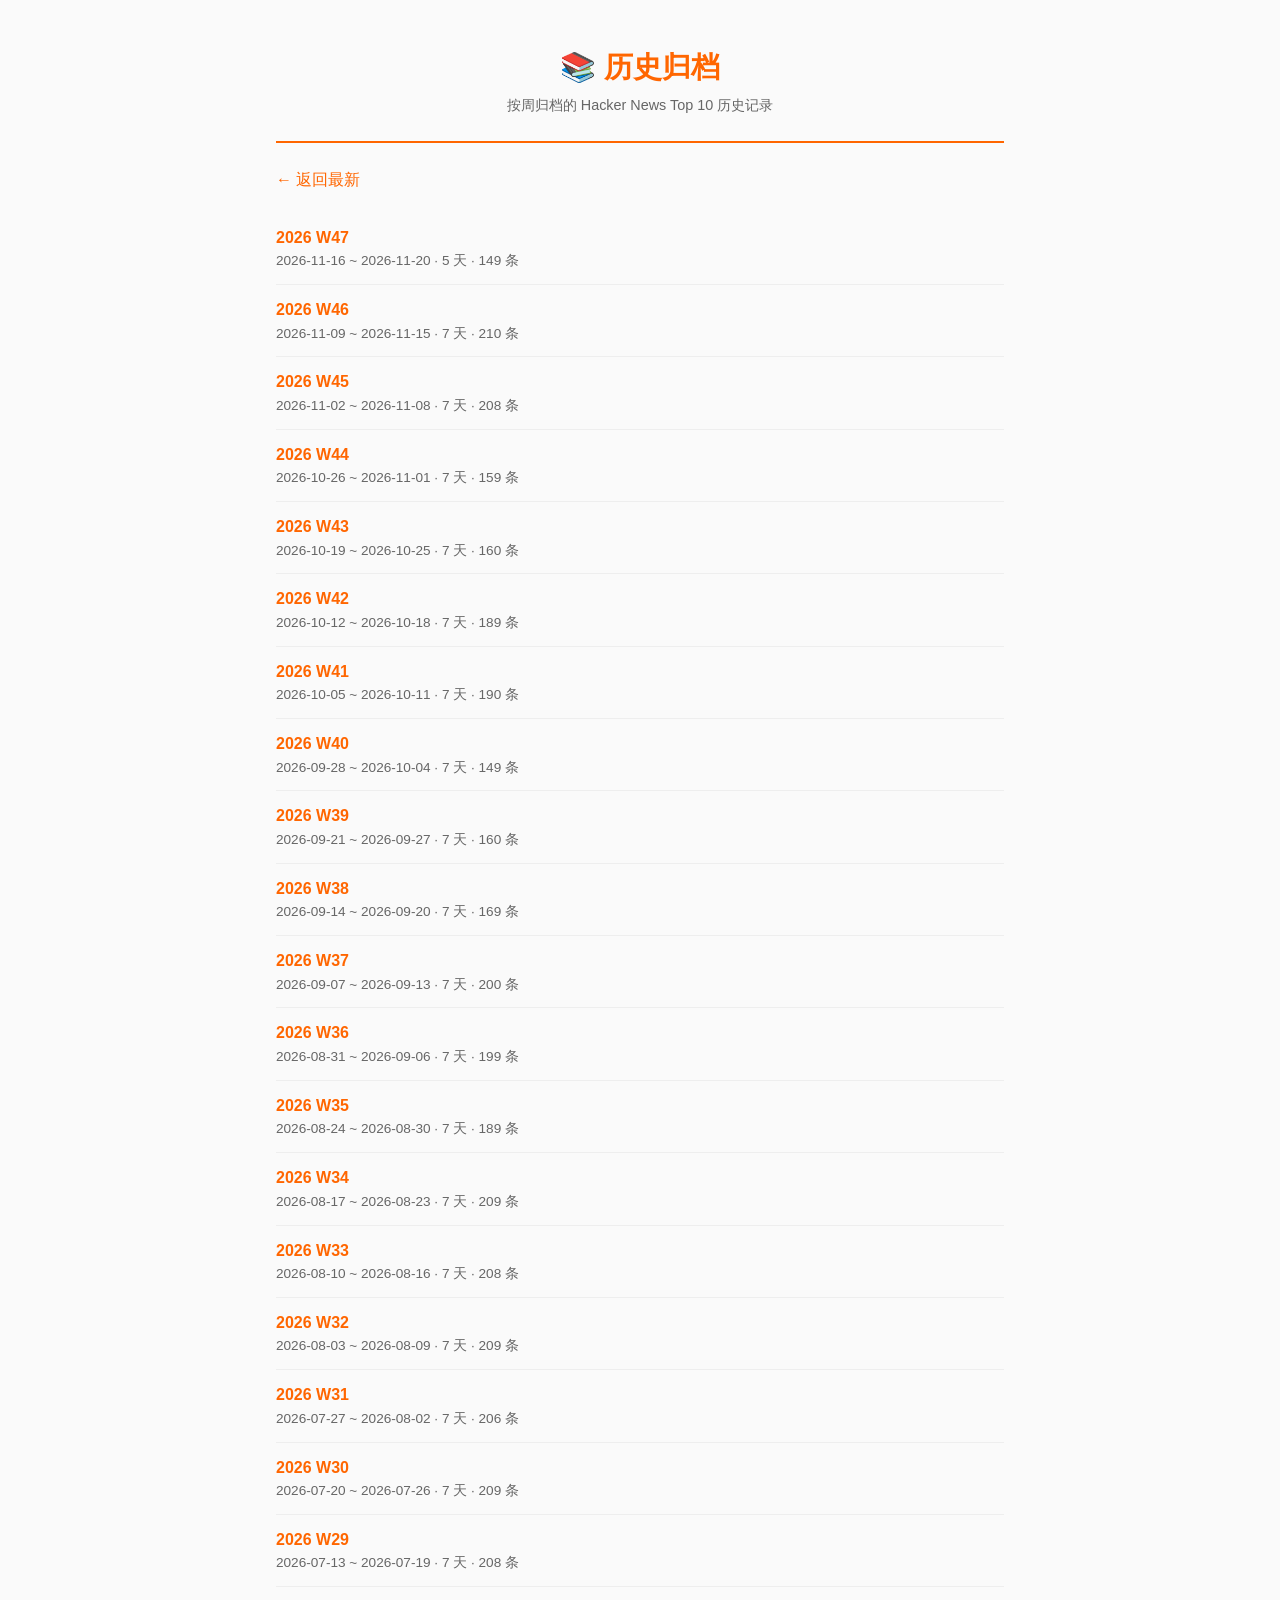
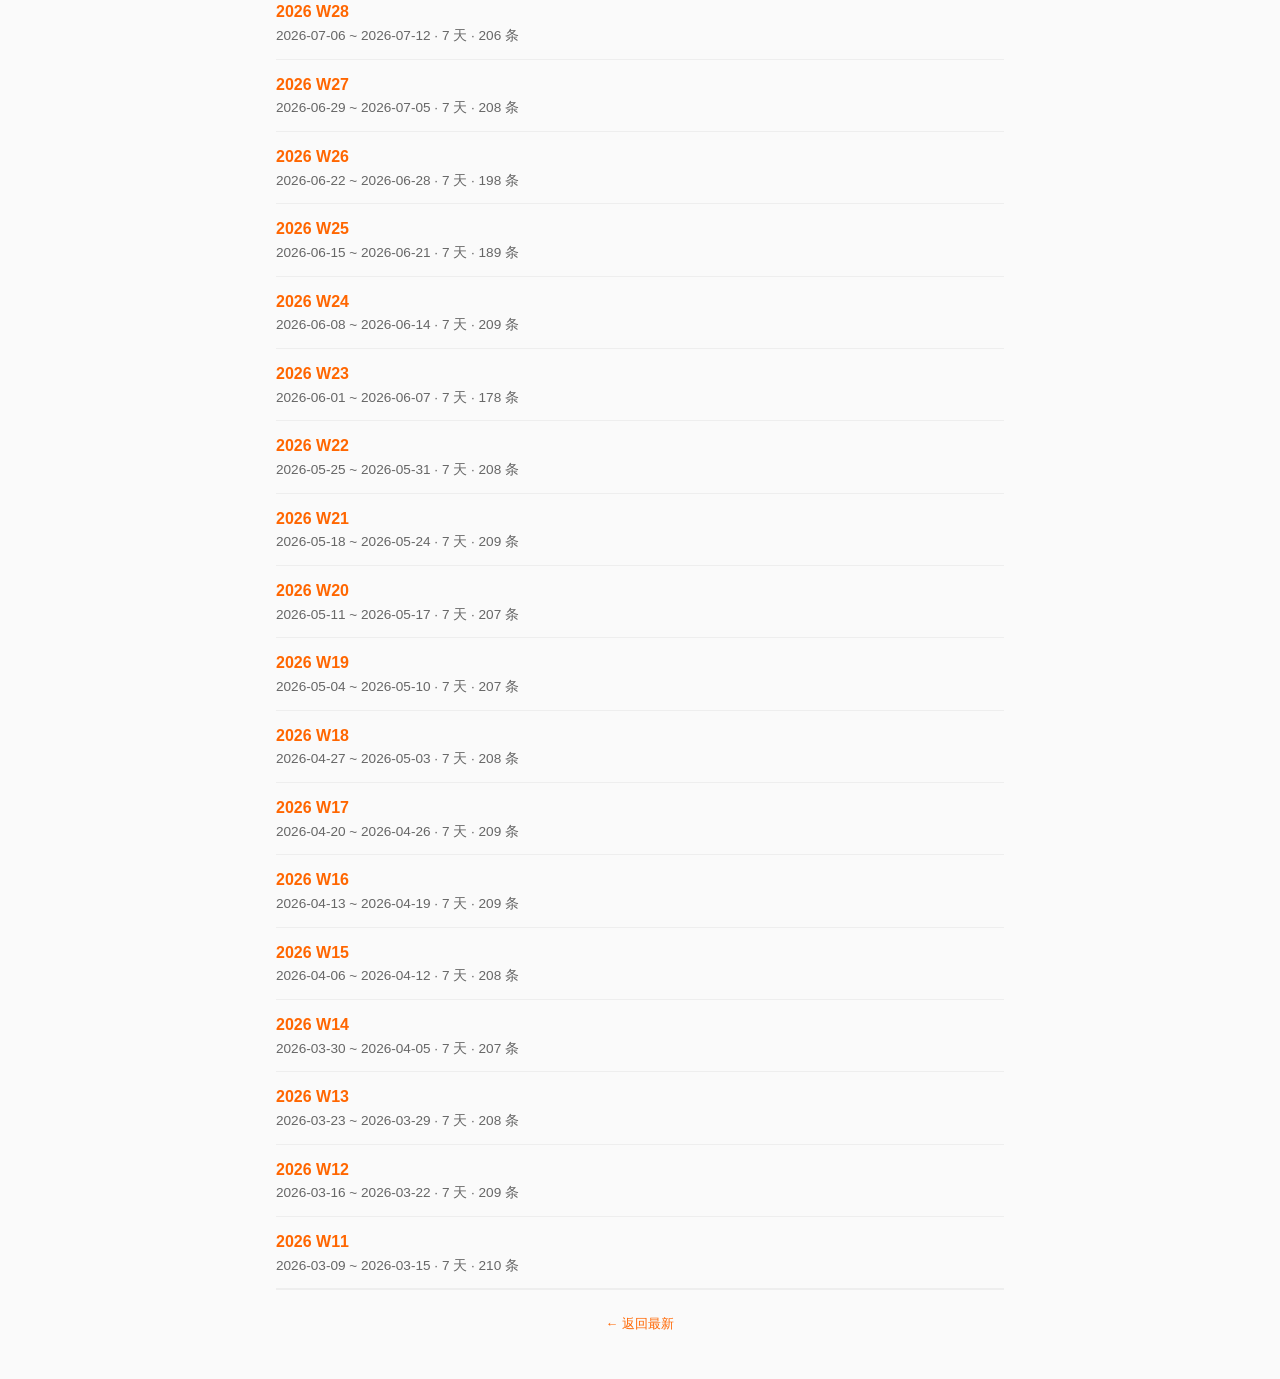
==== commit 8c7f667f: "📰 Update HN Top 10 - 2026-11-28 04:36" ====
--- a/hn/history/index.html
+++ b/hn/history/index.html
@@ -92,7 +92,7 @@
 
       <div class="history-week">
         <h3>2026 W47</h3>
-        <div class="history-meta">2026-11-16 ~ 2026-11-19 · 4 天 · 119 条</div>
+        <div class="history-meta">2026-11-16 ~ 2026-11-20 · 5 天 · 149 条</div>
       </div>
 
       <div class="history-week">
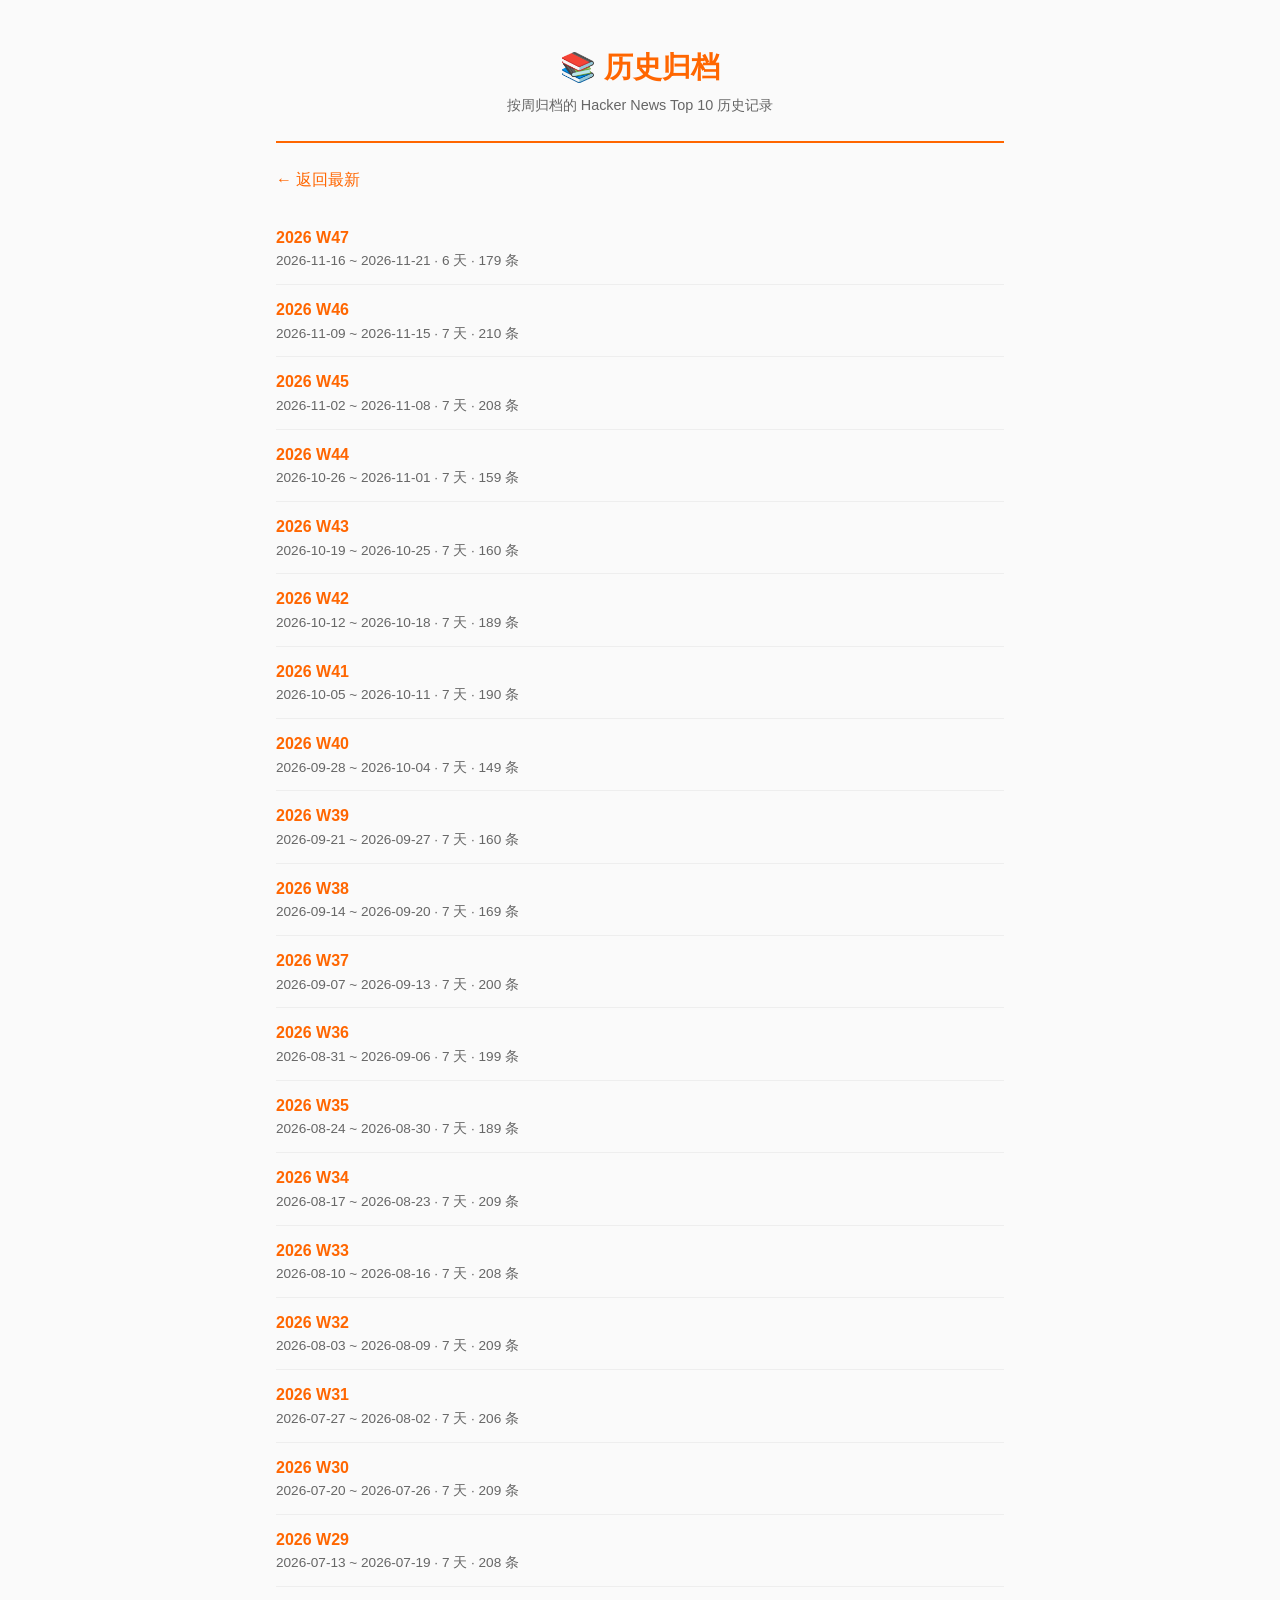
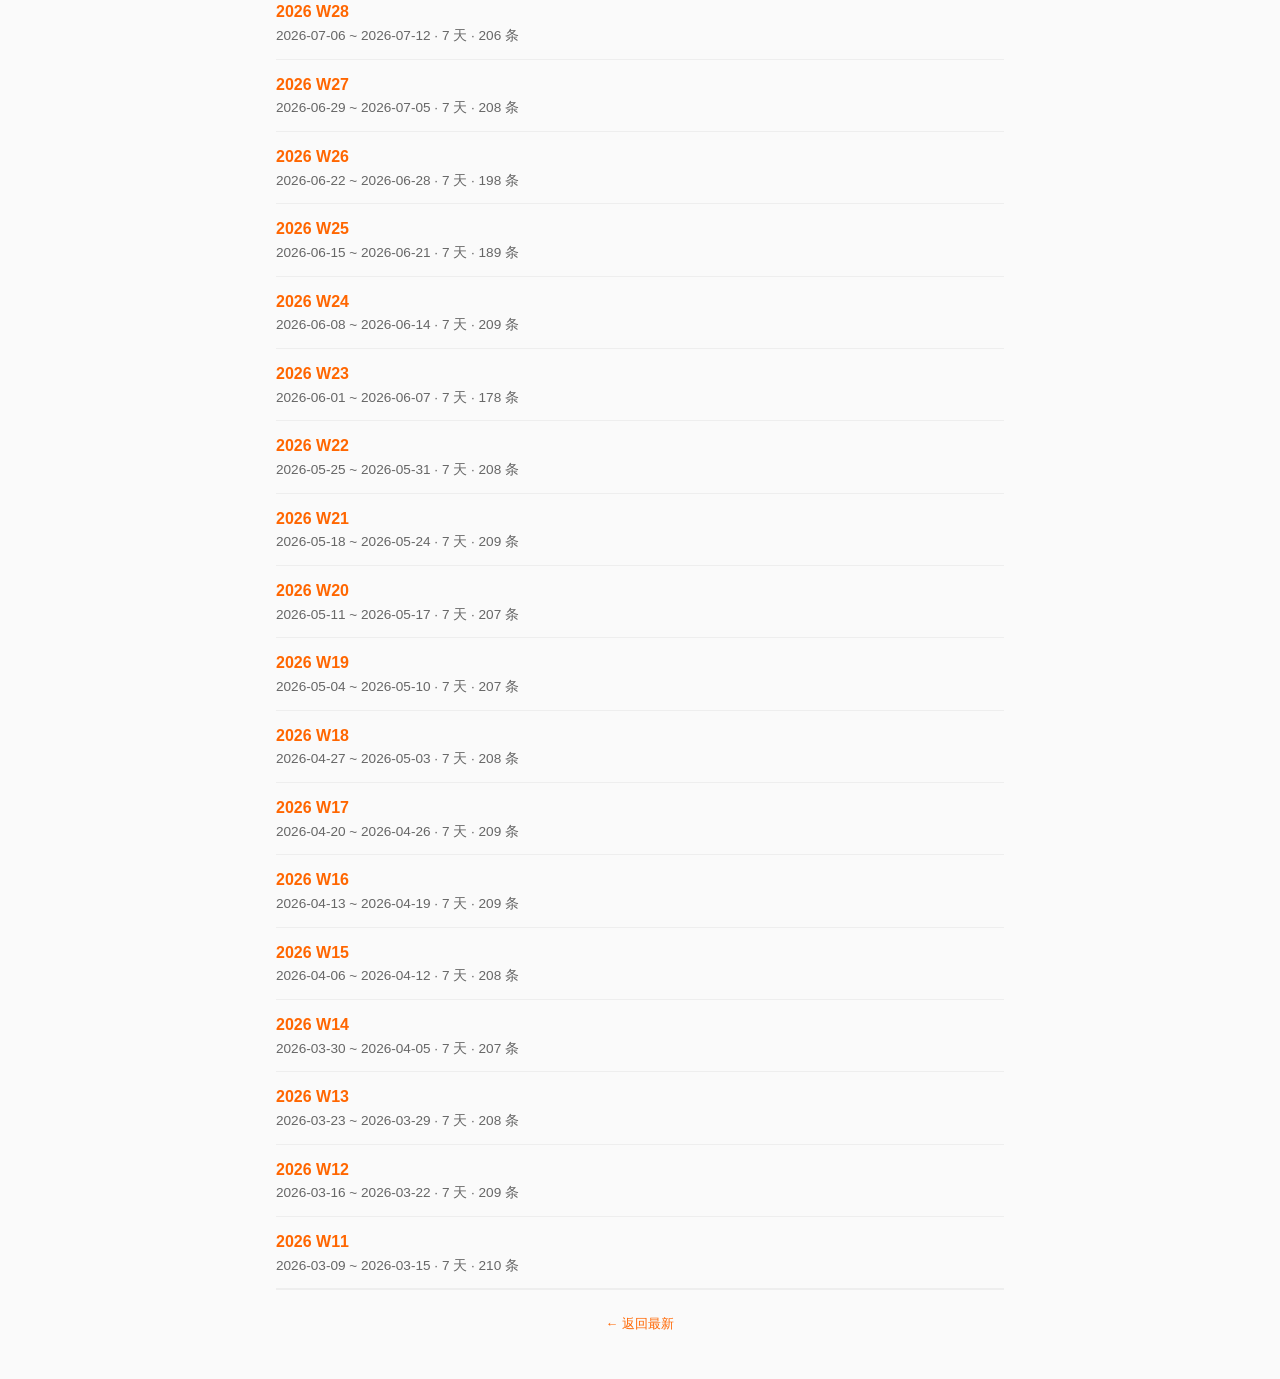
==== commit 12304333: "📰 Update HN Top 10 - 2026-11-29 03:28" ====
--- a/hn/history/index.html
+++ b/hn/history/index.html
@@ -92,7 +92,7 @@
 
       <div class="history-week">
         <h3>2026 W47</h3>
-        <div class="history-meta">2026-11-16 ~ 2026-11-20 · 5 天 · 149 条</div>
+        <div class="history-meta">2026-11-16 ~ 2026-11-21 · 6 天 · 179 条</div>
       </div>
 
       <div class="history-week">
